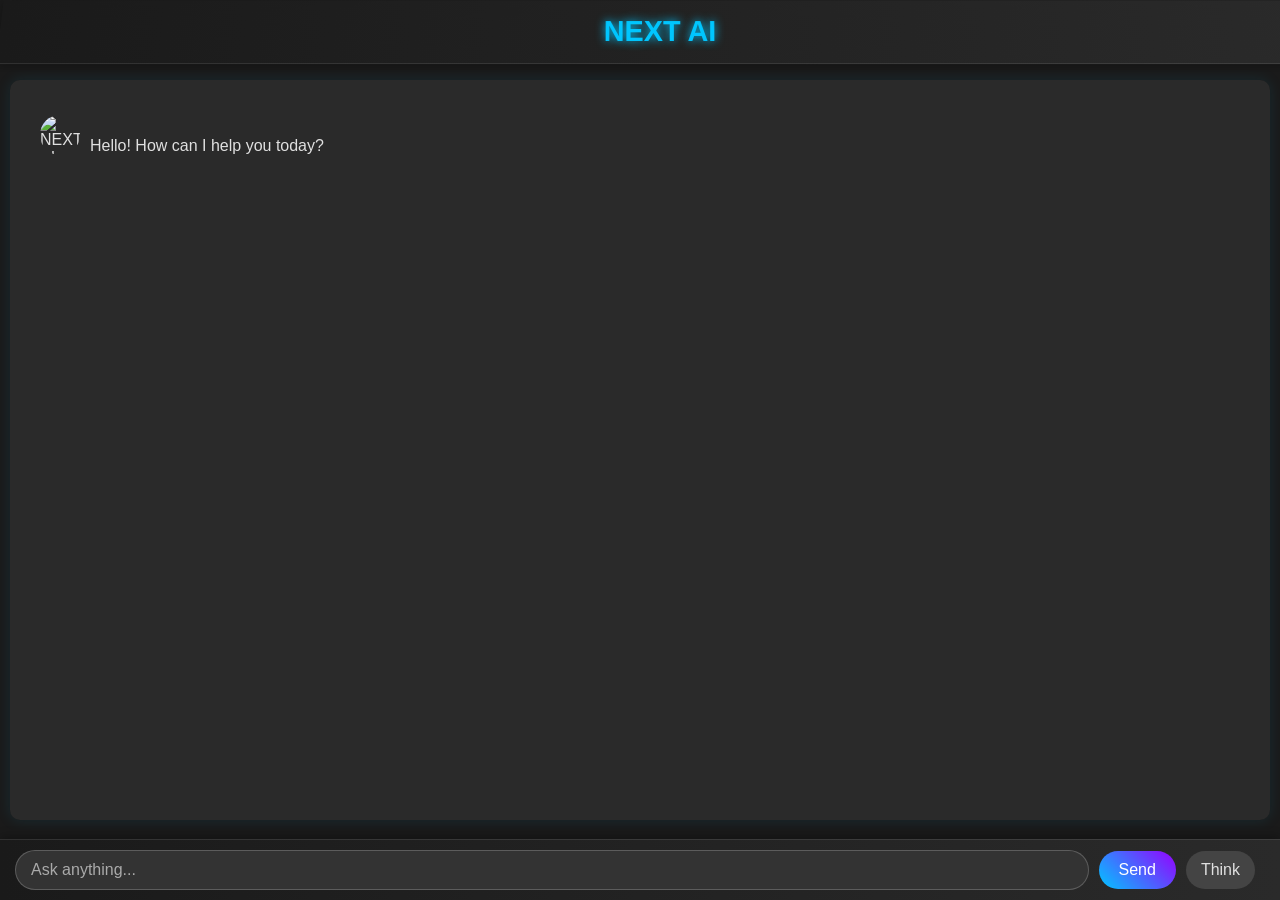
==== index.html @ 6271630f "Update index.html" ====
<!DOCTYPE html>
<html lang="en">
<head>
    <meta charset="UTF-8">
    <meta name="viewport" content="width=device-width, user-scalable=no, initial-scale=1.0, maximum-scale=1.0, minimum-scale=1.0">
    <title>NEXT AI</title>
    <link href="https://cdnjs.cloudflare.com/ajax/libs/font-awesome/5.15.4/css/all.min.css" rel="stylesheet">
    <style>
        body {
            margin: 0;
            font-family: Arial, sans-serif;
            background-color: #1a1a1a;
            color: #e0e0e0;
            display: flex;
            flex-direction: column;
            height: 100vh;
            overflow: hidden;
        }

        /* Top Bar */
        .top-bar {
            background: linear-gradient(90deg, #1a1a1a, #2a2a2a);
            padding: 15px 20px;
            display: flex;
            align-items: center;
            justify-content: center;
            font-size: 1.8em;
            font-weight: bold;
            color: #00c6ff;
            text-shadow: 0 0 10px #00c6ff;
            border-bottom: 1px solid rgba(255, 255, 255, 0.1);
            box-shadow: 0 2px 10px rgba(0, 0, 0, 0.3);
            position: fixed;
            top: 0;
            width: 100%;
            z-index: 1000;
            transition: transform 0.3s;
            transform: perspective(500px) rotateX(5deg);
        }

        .top-bar:hover {
            transform: perspective(500px) rotateX(0deg);
        }

        /* Chat Area */
        .chat-container {
            flex: 1;
            display: flex;
            flex-direction: column;
            justify-content: flex-start;
            margin-top: 70px;
            margin-bottom: 70px;
            overflow: hidden;
            padding: 10px;
        }

        .chat-content {
            flex: 1;
            overflow-y: auto;
            padding: 20px;
            scroll-behavior: smooth;
            background: rgba(44, 44, 44, 0.9);
            border-radius: 10px;
            box-shadow: 0 0 15px rgba(0, 198, 255, 0.1);
        }

        .chat-content::-webkit-scrollbar {
            width: 6px;
        }

        .chat-content::-webkit-scrollbar-thumb {
            background: linear-gradient(to bottom, #00c6ff, #9600ff);
            border-radius: 10px;
        }

        .message {
            margin: 15px 0;
            display: flex;
            align-items: flex-end;
            max-width: 80%;
            opacity: 0;
            animation: fadeIn 0.5s forwards;
        }

        @keyframes fadeIn {
            to { opacity: 1; }
        }

        .message.user {
            justify-content: flex-end;
            margin-left: auto;
        }

        .message.bot {
            justify-content: flex-start;
            margin-right: auto;
        }

        .bubble {
            padding: 12px 18px;
            border-radius: 20px;
            word-wrap: break-word;
            background: rgba(255, 255, 255, 0.1);
            color: #e0e0e0;
            box-shadow: 0 2px 8px rgba(0, 0, 0, 0.2);
        }

        .message.user .bubble {
            background: linear-gradient(90deg, #00c6ff, #007bff);
            color: #fff;
        }

        .avatar {
            width: 40px;
            height: 40px;
            border-radius: 50%;
            margin: 0 10px;
            object-fit: cover;
        }

        .message.user .avatar {
            margin-left: 10px;
        }

        .message.bot .avatar {
            margin-right: 10px;
        }

        /* Loading Animation */
        .loading {
            display: flex;
            align-items: center;
            justify-content: center;
            padding: 12px 18px;
            background: rgba(255, 255, 255, 0.1);
            border-radius: 20px;
            max-width: 40%;
            color: #e0e0e0;
            box-shadow: 0 2px 8px rgba(0, 0, 0, 0.2);
            opacity: 1;
            transition: opacity 0.5s;
        }

        .loading.fade-out {
            opacity: 0;
        }

        .dots {
            display: flex;
            align-items: center;
            gap: 5px;
        }

        .dot {
            width: 8px;
            height: 8px;
            background-color: #00c6ff;
            border-radius: 50%;
            animation: blink 1.4s infinite;
        }

        .dot:nth-child(2) {
            animation-delay: 0.2s;
        }

        .dot:nth-child(3) {
            animation-delay: 0.4s;
        }

        @keyframes blink {
            0%, 80%, 100% { opacity: 0; }
            40% { opacity: 1; }
        }

        /* Bottom Bar */
        .bottom-bar {
            display: flex;
            align-items: center;
            background: linear-gradient(90deg, #1a1a1a, #2a2a2a);
            padding: 10px 15px;
            border-top: 1px solid rgba(255, 255, 255, 0.1);
            box-shadow: 0 -2px 10px rgba(0, 0, 0, 0.3);
            position: fixed;
            bottom: 0;
            left: 0;
            right: 0;
            z-index: 1000;
            transition: background 0.3s;
        }

        .bottom-bar:hover {
            background: linear-gradient(90deg, #222, #333);
        }

        .bottom-bar input {
            flex: 1;
            padding: 10px 15px;
            border: 1px solid rgba(255, 255, 255, 0.2);
            border-radius: 20px;
            font-size: 1em;
            background-color: #333;
            color: #e0e0e0;
            margin-right: 10px;
            outline: none;
            transition: background-color 0.3s;
        }

        .bottom-bar input:focus {
            background-color: #444;
        }

        .bottom-bar input::placeholder {
            color: #aaa;
        }

        .bottom-bar button {
            padding: 10px 20px;
            border: none;
            border-radius: 20px;
            font-size: 1em;
            background: linear-gradient(45deg, #00c6ff, #9600ff);
            color: #fff;
            cursor: pointer;
            margin-right: 10px;
            transition: transform 0.3s;
        }

        .bottom-bar button:hover {
            transform: scale(1.05);
        }

        .bottom-bar button:active {
            transform: scale(0.95);
        }

        .bottom-bar .mode-btn {
            padding: 10px 15px;
            border: none;
            border-radius: 20px;
            font-size: 1em;
            background: #444;
            color: #e0e0e0;
            cursor: pointer;
            transition: background 0.3s;
        }

        .bottom-bar .mode-btn:hover {
            background: #555;
        }

        .bottom-bar .mode-btn:active {
            background: #666;
        }
    </style>
</head>
<body>
    <!-- Top Bar -->
    <div class="top-bar">
        NEXT AI
    </div>

    <!-- Chat Area -->
    <div class="chat-container">
        <div id="chat-content" class="chat-content">
            <!-- Messages will appear here -->
        </div>
    </div>

    <!-- Bottom Bar -->
    <form id="chat-form" class="bottom-bar">
        <input id="user-input" type="text" placeholder="Ask anything..." autocomplete="off">
        <button type="submit">Send</button>
        <button type="button" class="mode-btn" id="think-btn">Think</button>
    </form>

    <script>
        const chatContent = document.getElementById("chat-content");
        const chatForm = document.getElementById("chat-form");
        const userInput = document.getElementById("user-input");
        const thinkBtn = document.getElementById("think-btn");
        let isThinkMode = false;

        const chatGPTLogo = "https://i.ibb.co/Z6dDQpwx/ncizgz.jpg";
        const userLogo = "https://i.ibb.co/ssQNvBC/67373290.jpg";

        function createMessageElement(message, fromUser, isLoading = false) {
            const messageWrapper = document.createElement("div");
            messageWrapper.classList.add("message", fromUser ? "user" : "bot");

            const avatar = document.createElement("img");
            avatar.src = fromUser ? userLogo : chatGPTLogo;
            avatar.alt = fromUser ? "User" : "NEXT AI";
            avatar.classList.add("avatar");

            const bubble = document.createElement("div");
            if (isLoading) {
                bubble.classList.add("loading");
                bubble.innerHTML = `<div class="dots">
                                        <div class="dot"></div>
                                        <div class="dot"></div>
                                        <div class="dot"></div>
                                    </div>`;
            } else {
                bubble.textContent = message;
            }

            messageWrapper.appendChild(fromUser ? bubble : avatar);
            messageWrapper.appendChild(fromUser ? avatar : bubble);
            return messageWrapper;
        }

        async function fetchResponse(userMessage) {
            try {
                const response = await fetch("https://backend.buildpicoapps.com/aero/run/llm-api?pk=v1-Z0FBQUFBQm5IZkJDMlNyYUVUTjIyZVN3UWFNX3BFTU85SWpCM2NUMUk3T2dxejhLSzBhNWNMMXNzZlp3c09BSTR6YW1Sc1BmdGNTVk1GY0liT1RoWDZZX1lNZlZ0Z1dqd3c9PQ==", {
                    method: "POST",
                    headers: { "Content-Type": "application/json" },
                    body: JSON.stringify({ prompt: userMessage })
                });
                if (!response.ok) throw new Error('Failed to fetch response');
                const data = await response.json();
                if (data.status === "success") return data.text;
                throw new Error('Error in response data');
            } catch (error) {
                console.error("Error:", error);
                return "There was an error. Please try again later.";
            }
        }

        let isSubmitting = false;
        chatForm.addEventListener("submit", async (event) => {
            event.preventDefault();
            if (isSubmitting) return;
            isSubmitting = true;

            const userMessage = userInput.value.trim();
            if (!userMessage) {
                isSubmitting = false;
                return;
            }

            chatContent.appendChild(createMessageElement(userMessage, true));
            userInput.value = "";
            autoScroll();

            const loadingMessage = createMessageElement("", false, true);
            chatContent.appendChild(loadingMessage);
            autoScroll();

            let botResponse;
            if (isThinkMode) {
                // Simulate Think mode with a delay
                await new Promise(resolve => setTimeout(resolve, 3000)); // 3-second delay
                botResponse = await fetchResponse(userMessage + " (processed with extra thought)");
            } else {
                botResponse = await fetchResponse(userMessage);
            }

            chatContent.removeChild(loadingMessage);
            const messageElement = createMessageElement(botResponse, false);
            messageElement.querySelector('.loading')?.classList.add('fade-out');
            chatContent.appendChild(messageElement);
            autoScroll();

            isSubmitting = false;
        });

        function autoScroll() {
            requestAnimationFrame(() => {
                chatContent.scrollTop = chatContent.scrollHeight;
            });
        }

        window.addEventListener('load', () => {
            setTimeout(() => {
                const welcomeMessage = createMessageElement("Hello! How can I help you today?", false);
                chatContent.appendChild(welcomeMessage);
                autoScroll();
            }, 100);
        });

        thinkBtn.addEventListener('click', () => {
            isThinkMode = !isThinkMode;
            thinkBtn.style.background = isThinkMode ? '#00c6ff' : '#444';
            thinkBtn.textContent = isThinkMode ? 'Thinking...' : 'Think';
            alert(isThinkMode ? 'Think mode enabled!' : 'Think mode disabled!');
        });
    </script>
</body>
</html>
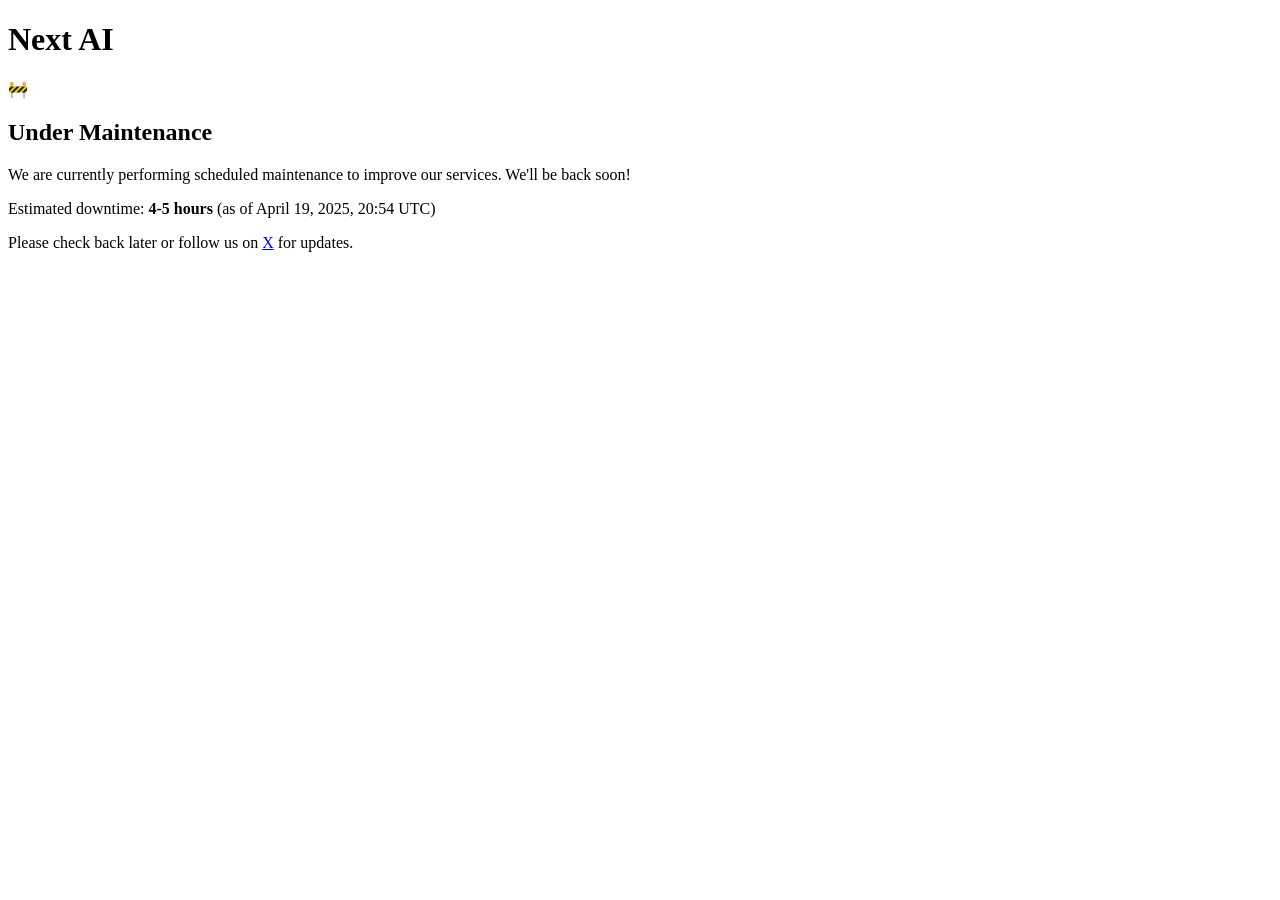
==== commit c7719e52: "Rename nai.html to index.html" ====
--- a/index.html
+++ b/index.html
@@ -2,388 +2,21 @@
 <html lang="en">
 <head>
     <meta charset="UTF-8">
-    <meta name="viewport" content="width=device-width, user-scalable=no, initial-scale=1.0, maximum-scale=1.0, minimum-scale=1.0">
-    <title>NEXT AI</title>
-    <link href="https://cdnjs.cloudflare.com/ajax/libs/font-awesome/5.15.4/css/all.min.css" rel="stylesheet">
-    <style>
-        body {
-            margin: 0;
-            font-family: Arial, sans-serif;
-            background-color: #1a1a1a;
-            color: #e0e0e0;
-            display: flex;
-            flex-direction: column;
-            height: 100vh;
-            overflow: hidden;
-        }
-
-        /* Top Bar */
-        .top-bar {
-            background: linear-gradient(90deg, #1a1a1a, #2a2a2a);
-            padding: 15px 20px;
-            display: flex;
-            align-items: center;
-            justify-content: center;
-            font-size: 1.8em;
-            font-weight: bold;
-            color: #00c6ff;
-            text-shadow: 0 0 10px #00c6ff;
-            border-bottom: 1px solid rgba(255, 255, 255, 0.1);
-            box-shadow: 0 2px 10px rgba(0, 0, 0, 0.3);
-            position: fixed;
-            top: 0;
-            width: 100%;
-            z-index: 1000;
-            transition: transform 0.3s;
-            transform: perspective(500px) rotateX(5deg);
-        }
-
-        .top-bar:hover {
-            transform: perspective(500px) rotateX(0deg);
-        }
-
-        /* Chat Area */
-        .chat-container {
-            flex: 1;
-            display: flex;
-            flex-direction: column;
-            justify-content: flex-start;
-            margin-top: 70px;
-            margin-bottom: 70px;
-            overflow: hidden;
-            padding: 10px;
-        }
-
-        .chat-content {
-            flex: 1;
-            overflow-y: auto;
-            padding: 20px;
-            scroll-behavior: smooth;
-            background: rgba(44, 44, 44, 0.9);
-            border-radius: 10px;
-            box-shadow: 0 0 15px rgba(0, 198, 255, 0.1);
-        }
-
-        .chat-content::-webkit-scrollbar {
-            width: 6px;
-        }
-
-        .chat-content::-webkit-scrollbar-thumb {
-            background: linear-gradient(to bottom, #00c6ff, #9600ff);
-            border-radius: 10px;
-        }
-
-        .message {
-            margin: 15px 0;
-            display: flex;
-            align-items: flex-end;
-            max-width: 80%;
-            opacity: 0;
-            animation: fadeIn 0.5s forwards;
-        }
-
-        @keyframes fadeIn {
-            to { opacity: 1; }
-        }
-
-        .message.user {
-            justify-content: flex-end;
-            margin-left: auto;
-        }
-
-        .message.bot {
-            justify-content: flex-start;
-            margin-right: auto;
-        }
-
-        .bubble {
-            padding: 12px 18px;
-            border-radius: 20px;
-            word-wrap: break-word;
-            background: rgba(255, 255, 255, 0.1);
-            color: #e0e0e0;
-            box-shadow: 0 2px 8px rgba(0, 0, 0, 0.2);
-        }
-
-        .message.user .bubble {
-            background: linear-gradient(90deg, #00c6ff, #007bff);
-            color: #fff;
-        }
-
-        .avatar {
-            width: 40px;
-            height: 40px;
-            border-radius: 50%;
-            margin: 0 10px;
-            object-fit: cover;
-        }
-
-        .message.user .avatar {
-            margin-left: 10px;
-        }
-
-        .message.bot .avatar {
-            margin-right: 10px;
-        }
-
-        /* Loading Animation */
-        .loading {
-            display: flex;
-            align-items: center;
-            justify-content: center;
-            padding: 12px 18px;
-            background: rgba(255, 255, 255, 0.1);
-            border-radius: 20px;
-            max-width: 40%;
-            color: #e0e0e0;
-            box-shadow: 0 2px 8px rgba(0, 0, 0, 0.2);
-            opacity: 1;
-            transition: opacity 0.5s;
-        }
-
-        .loading.fade-out {
-            opacity: 0;
-        }
-
-        .dots {
-            display: flex;
-            align-items: center;
-            gap: 5px;
-        }
-
-        .dot {
-            width: 8px;
-            height: 8px;
-            background-color: #00c6ff;
-            border-radius: 50%;
-            animation: blink 1.4s infinite;
-        }
-
-        .dot:nth-child(2) {
-            animation-delay: 0.2s;
-        }
-
-        .dot:nth-child(3) {
-            animation-delay: 0.4s;
-        }
-
-        @keyframes blink {
-            0%, 80%, 100% { opacity: 0; }
-            40% { opacity: 1; }
-        }
-
-        /* Bottom Bar */
-        .bottom-bar {
-            display: flex;
-            align-items: center;
-            background: linear-gradient(90deg, #1a1a1a, #2a2a2a);
-            padding: 10px 15px;
-            border-top: 1px solid rgba(255, 255, 255, 0.1);
-            box-shadow: 0 -2px 10px rgba(0, 0, 0, 0.3);
-            position: fixed;
-            bottom: 0;
-            left: 0;
-            right: 0;
-            z-index: 1000;
-            transition: background 0.3s;
-        }
-
-        .bottom-bar:hover {
-            background: linear-gradient(90deg, #222, #333);
-        }
-
-        .bottom-bar input {
-            flex: 1;
-            padding: 10px 15px;
-            border: 1px solid rgba(255, 255, 255, 0.2);
-            border-radius: 20px;
-            font-size: 1em;
-            background-color: #333;
-            color: #e0e0e0;
-            margin-right: 10px;
-            outline: none;
-            transition: background-color 0.3s;
-        }
-
-        .bottom-bar input:focus {
-            background-color: #444;
-        }
-
-        .bottom-bar input::placeholder {
-            color: #aaa;
-        }
-
-        .bottom-bar button {
-            padding: 10px 20px;
-            border: none;
-            border-radius: 20px;
-            font-size: 1em;
-            background: linear-gradient(45deg, #00c6ff, #9600ff);
-            color: #fff;
-            cursor: pointer;
-            margin-right: 10px;
-            transition: transform 0.3s;
-        }
-
-        .bottom-bar button:hover {
-            transform: scale(1.05);
-        }
-
-        .bottom-bar button:active {
-            transform: scale(0.95);
-        }
-
-        .bottom-bar .mode-btn {
-            padding: 10px 15px;
-            border: none;
-            border-radius: 20px;
-            font-size: 1em;
-            background: #444;
-            color: #e0e0e0;
-            cursor: pointer;
-            transition: background 0.3s;
-        }
-
-        .bottom-bar .mode-btn:hover {
-            background: #555;
-        }
-
-        .bottom-bar .mode-btn:active {
-            background: #666;
-        }
-    </style>
+    <meta name="viewport" content="width=device-width, initial-scale=1.0">
+    <title>Next AI - Under Maintenance</title>
+    <link rel="stylesheet" href="maintenance.css">
 </head>
 <body>
-    <!-- Top Bar -->
-    <div class="top-bar">
-        NEXT AI
-    </div>
-
-    <!-- Chat Area -->
-    <div class="chat-container">
-        <div id="chat-content" class="chat-content">
-            <!-- Messages will appear here -->
+    <div class="maintenance-container">
+        <div class="maintenance-content">
+            <h1>Next AI</h1>
+            <div class="maintenance-icon">🚧</div>
+            <h2>Under Maintenance</h2>
+            <p>We are currently performing scheduled maintenance to improve our services. We'll be back soon!</p>
+            <p>Estimated downtime: <strong>4-5 hours</strong> (as of April 19, 2025, 20:54 UTC)</p>
+            <p>Please check back later or follow us on <a href="https://nextainai.github.io/nextai/" target="_blank">X</a> for updates.</p>
+            <div class="spinner"></div>
         </div>
     </div>
-
-    <!-- Bottom Bar -->
-    <form id="chat-form" class="bottom-bar">
-        <input id="user-input" type="text" placeholder="Ask anything..." autocomplete="off">
-        <button type="submit">Send</button>
-        <button type="button" class="mode-btn" id="think-btn">Think</button>
-    </form>
-
-    <script>
-        const chatContent = document.getElementById("chat-content");
-        const chatForm = document.getElementById("chat-form");
-        const userInput = document.getElementById("user-input");
-        const thinkBtn = document.getElementById("think-btn");
-        let isThinkMode = false;
-
-        const chatGPTLogo = "https://i.ibb.co/Z6dDQpwx/ncizgz.jpg";
-        const userLogo = "https://i.ibb.co/ssQNvBC/67373290.jpg";
-
-        function createMessageElement(message, fromUser, isLoading = false) {
-            const messageWrapper = document.createElement("div");
-            messageWrapper.classList.add("message", fromUser ? "user" : "bot");
-
-            const avatar = document.createElement("img");
-            avatar.src = fromUser ? userLogo : chatGPTLogo;
-            avatar.alt = fromUser ? "User" : "NEXT AI";
-            avatar.classList.add("avatar");
-
-            const bubble = document.createElement("div");
-            if (isLoading) {
-                bubble.classList.add("loading");
-                bubble.innerHTML = `<div class="dots">
-                                        <div class="dot"></div>
-                                        <div class="dot"></div>
-                                        <div class="dot"></div>
-                                    </div>`;
-            } else {
-                bubble.textContent = message;
-            }
-
-            messageWrapper.appendChild(fromUser ? bubble : avatar);
-            messageWrapper.appendChild(fromUser ? avatar : bubble);
-            return messageWrapper;
-        }
-
-        async function fetchResponse(userMessage) {
-            try {
-                const response = await fetch("https://backend.buildpicoapps.com/aero/run/llm-api?pk=v1-Z0FBQUFBQm5IZkJDMlNyYUVUTjIyZVN3UWFNX3BFTU85SWpCM2NUMUk3T2dxejhLSzBhNWNMMXNzZlp3c09BSTR6YW1Sc1BmdGNTVk1GY0liT1RoWDZZX1lNZlZ0Z1dqd3c9PQ==", {
-                    method: "POST",
-                    headers: { "Content-Type": "application/json" },
-                    body: JSON.stringify({ prompt: userMessage })
-                });
-                if (!response.ok) throw new Error('Failed to fetch response');
-                const data = await response.json();
-                if (data.status === "success") return data.text;
-                throw new Error('Error in response data');
-            } catch (error) {
-                console.error("Error:", error);
-                return "There was an error. Please try again later.";
-            }
-        }
-
-        let isSubmitting = false;
-        chatForm.addEventListener("submit", async (event) => {
-            event.preventDefault();
-            if (isSubmitting) return;
-            isSubmitting = true;
-
-            const userMessage = userInput.value.trim();
-            if (!userMessage) {
-                isSubmitting = false;
-                return;
-            }
-
-            chatContent.appendChild(createMessageElement(userMessage, true));
-            userInput.value = "";
-            autoScroll();
-
-            const loadingMessage = createMessageElement("", false, true);
-            chatContent.appendChild(loadingMessage);
-            autoScroll();
-
-            let botResponse;
-            if (isThinkMode) {
-                // Simulate Think mode with a delay
-                await new Promise(resolve => setTimeout(resolve, 3000)); // 3-second delay
-                botResponse = await fetchResponse(userMessage + " (processed with extra thought)");
-            } else {
-                botResponse = await fetchResponse(userMessage);
-            }
-
-            chatContent.removeChild(loadingMessage);
-            const messageElement = createMessageElement(botResponse, false);
-            messageElement.querySelector('.loading')?.classList.add('fade-out');
-            chatContent.appendChild(messageElement);
-            autoScroll();
-
-            isSubmitting = false;
-        });
-
-        function autoScroll() {
-            requestAnimationFrame(() => {
-                chatContent.scrollTop = chatContent.scrollHeight;
-            });
-        }
-
-        window.addEventListener('load', () => {
-            setTimeout(() => {
-                const welcomeMessage = createMessageElement("Hello! How can I help you today?", false);
-                chatContent.appendChild(welcomeMessage);
-                autoScroll();
-            }, 100);
-        });
-
-        thinkBtn.addEventListener('click', () => {
-            isThinkMode = !isThinkMode;
-            thinkBtn.style.background = isThinkMode ? '#00c6ff' : '#444';
-            thinkBtn.textContent = isThinkMode ? 'Thinking...' : 'Think';
-            alert(isThinkMode ? 'Think mode enabled!' : 'Think mode disabled!');
-        });
-    </script>
 </body>
 </html>
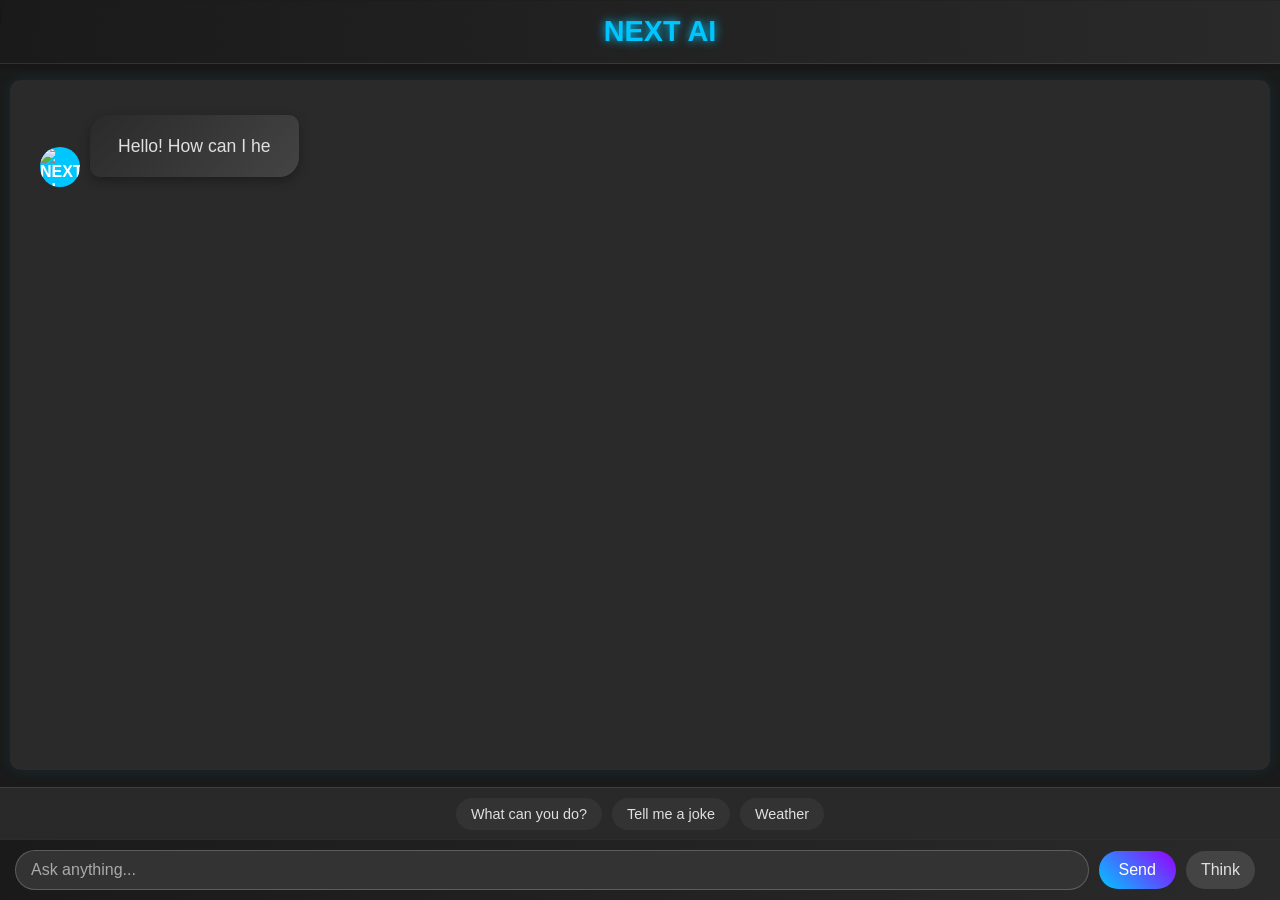
==== commit aae7b5e1: "Update index.html" ====
--- a/index.html
+++ b/index.html
@@ -2,21 +2,537 @@
 <html lang="en">
 <head>
     <meta charset="UTF-8">
-    <meta name="viewport" content="width=device-width, initial-scale=1.0">
-    <title>Next AI - Under Maintenance</title>
-    <link rel="stylesheet" href="maintenance.css">
+    <meta name="viewport" content="width=device-width, user-scalable=no, initial-scale=1.0, maximum-scale=1.0, minimum-scale=1.0">
+    <title>NEXT AI</title>
+    <link href="https://cdnjs.cloudflare.com/ajax/libs/font-awesome/5.15.4/css/all.min.css" rel="stylesheet">
+    <style>
+        body {
+            margin: 0;
+            font-family: Arial, sans-serif;
+            background-color: #1a1a1a;
+            color: #e0e0e0;
+            display: flex;
+            flex-direction: column;
+            height: 100vh;
+            overflow: hidden;
+        }
+
+        /* Top Bar */
+        .top-bar {
+            background: linear-gradient(90deg, #1a1a1a, #2a2a2a);
+            padding: 15px 20px;
+            display: flex;
+            align-items: center;
+            justify-content: center;
+            font-size: 1.8em;
+            font-weight: bold;
+            color: #00c6ff;
+            text-shadow: 0 0 10px #00c6ff;
+            border-bottom: 1px solid rgba(255, 255, 255, 0.1);
+            box-shadow: 0 2px 10px rgba(0, 0, 0, 0.3);
+            position: fixed;
+            top: 0;
+            width: 100%;
+            z-index: 1000;
+            transition: transform 0.3s;
+            transform: perspective(500px) rotateX(5deg);
+        }
+
+        .top-bar:hover {
+            transform: perspective(500px) rotateX(0deg);
+        }
+
+        /* Chat Area */
+        .chat-container {
+            flex: 1;
+            display: flex;
+            flex-direction: column;
+            justify-content: flex-start;
+            margin-top: 70px;
+            margin-bottom: 120px;
+            overflow: hidden;
+            padding: 10px;
+        }
+
+        .chat-content {
+            flex: 1;
+            overflow-y: auto;
+            padding: 20px;
+            scroll-behavior: smooth;
+            background: rgba(44, 44, 44, 0.9);
+            border-radius: 10px;
+            box-shadow: 0 0 15px rgba(0, 198, 255, 0.1);
+            min-height: 0;
+        }
+
+        .chat-content::-webkit-scrollbar {
+            width: 6px;
+        }
+
+        .chat-content::-webkit-scrollbar-thumb {
+            background: linear-gradient(to bottom, #00c6ff, #9600ff);
+            border-radius: 10px;
+        }
+
+        .message {
+            margin: 15px 0;
+            display: flex;
+            align-items: flex-end;
+            max-width: 80%;
+            opacity: 0;
+            animation: fadeIn 0.5s forwards;
+        }
+
+        @keyframes fadeIn {
+            to { opacity: 1; }
+        }
+
+        .message.user {
+            justify-content: flex-end;
+            margin-left: auto;
+        }
+
+        .message.bot {
+            justify-content: flex-start;
+            margin-right: auto;
+        }
+
+        .bubble {
+            padding: 15px 25px;
+            border-radius: 15px;
+            word-wrap: break-word;
+            background: rgba(255, 255, 255, 0.1);
+            color: #e0e0e0;
+            box-shadow: 0 4px 12px rgba(0, 0, 0, 0.3);
+            font-size: 1.1em;
+            line-height: 1.5;
+            animation: bubblePop 0.3s ease-out;
+            position: relative;
+            margin-bottom: 10px;
+        }
+
+        .message.bot .bubble {
+            background: linear-gradient(135deg, #2a2a2a, #444);
+            border-radius: 20px 10px 20px 10px;
+            padding: 18px 28px;
+        }
+
+        @keyframes bubblePop {
+            0% { transform: scale(0.9); }
+            50% { transform: scale(1.05); }
+            100% { transform: scale(1); }
+        }
+
+        .message.user .bubble {
+            background: linear-gradient(90deg, #00c6ff, #007bff);
+            color: #fff;
+            border-radius: 10px 20px 10px 20px;
+            padding: 15px 20px;
+        }
+
+        .avatar {
+            width: 40px;
+            height: 40px;
+            border-radius: 50%;
+            margin: 0 10px;
+            object-fit: cover;
+        }
+
+        .avatar.user-fallback {
+            background-color: #00c6ff;
+            display: flex;
+            align-items: center;
+            justify-content: center;
+            color: #fff;
+            font-weight: bold;
+        }
+
+        .message.user .avatar {
+            margin-left: 10px;
+        }
+
+        .message.bot .avatar {
+            margin-right: 10px;
+        }
+
+        /* Loading Animation */
+        .loading {
+            display: flex;
+            align-items: center;
+            justify-content: center;
+            padding: 12px 18px;
+            background: rgba(255, 255, 255, 0.1);
+            border-radius: 20px;
+            max-width: 40%;
+            color: #e0e0e0;
+            box-shadow: 0 2px 8px rgba(0, 0, 0, 0.2);
+            opacity: 1;
+            transition: opacity 0.5s;
+        }
+
+        .loading.fade-out {
+            opacity: 0;
+        }
+
+        .dots {
+            display: flex;
+            align-items: center;
+            gap: 5px;
+        }
+
+        .dot {
+            width: 8px;
+            height: 8px;
+            background-color: #00c6ff;
+            border-radius: 50%;
+            animation: blink 1.4s infinite;
+        }
+
+        .dot:nth-child(2) {
+            animation-delay: 0.2s;
+        }
+
+        .dot:nth-child(3) {
+            animation-delay: 0.4s;
+        }
+
+        @keyframes blink {
+            0%, 80%, 100% { opacity: 0; }
+            40% { opacity: 1; }
+        }
+
+        /* Bottom Bar */
+        .bottom-bar {
+            display: flex;
+            align-items: center;
+            background: linear-gradient(90deg, #1a1a1a, #2a2a2a);
+            padding: 10px 15px;
+            border-top: 1px solid rgba(255, 255, 255, 0.1);
+            box-shadow: 0 -2px 10px rgba(0, 0, 0, 0.3);
+            position: fixed;
+            bottom: 0;
+            left: 0;
+            right: 0;
+            z-index: 1000;
+            transition: background 0.3s;
+        }
+
+        .bottom-bar:hover {
+            background: linear-gradient(90deg, #222, #333);
+        }
+
+        .bottom-bar input {
+            flex: 1;
+            padding: 10px 15px;
+            border: 1px solid rgba(255, 255, 255, 0.2);
+            border-radius: 20px;
+            font-size: 1em;
+            background-color: #333;
+            color: #e0e0e0;
+            margin-right: 10px;
+            outline: none;
+            transition: background-color 0.3s;
+        }
+
+        .bottom-bar input:focus {
+            background-color: #444;
+        }
+
+        .bottom-bar input::placeholder {
+            color: #aaa;
+        }
+
+        .bottom-bar button {
+            padding: 10px 20px;
+            border: none;
+            border-radius: 20px;
+            font-size: 1em;
+            background: linear-gradient(45deg, #00c6ff, #9600ff);
+            color: #fff;
+            cursor: pointer;
+            margin-right: 10px;
+            transition: transform 0.3s;
+        }
+
+        .bottom-bar button:hover {
+            transform: scale(1.05);
+        }
+
+        .bottom-bar button:active {
+            transform: scale(0.95);
+        }
+
+        .bottom-bar .mode-btn {
+            padding: 10px 15px;
+            border: none;
+            border-radius: 20px;
+            font-size: 1em;
+            background: #444;
+            color: #e0e0e0;
+            cursor: pointer;
+            transition: background 0.3s;
+        }
+
+        .bottom-bar .mode-btn:hover {
+            background: #555;
+        }
+
+        .bottom-bar .mode-btn:active {
+            background: #666;
+        }
+
+        /* Quick Questions Bar */
+        .quick-questions {
+            position: fixed;
+            bottom: 60px;
+            left: 0;
+            right: 0;
+            padding: 10px;
+            background: rgba(44, 44, 44, 0.9);
+            border-top: 1px solid rgba(255, 255, 255, 0.1);
+            display: flex;
+            justify-content: center;
+            gap: 10px;
+            z-index: 1000;
+            max-height: 50px;
+            overflow-x: auto;
+        }
+
+        .quick-question-btn {
+            padding: 8px 15px;
+            border: none;
+            border-radius: 20px;
+            font-size: 0.9em;
+            background: #333;
+            color: #e0e0e0;
+            cursor: pointer;
+            transition: background 0.3s;
+            white-space: nowrap;
+        }
+
+        .quick-question-btn:hover {
+            background: #444;
+        }
+    </style>
 </head>
 <body>
-    <div class="maintenance-container">
-        <div class="maintenance-content">
-            <h1>Next AI</h1>
-            <div class="maintenance-icon">🚧</div>
-            <h2>Under Maintenance</h2>
-            <p>We are currently performing scheduled maintenance to improve our services. We'll be back soon!</p>
-            <p>Estimated downtime: <strong>4-5 hours</strong> (as of April 19, 2025, 20:54 UTC)</p>
-            <p>Please check back later or follow us on <a href="https://nextainai.github.io/nextai/" target="_blank">X</a> for updates.</p>
-            <div class="spinner"></div>
+    <!-- Top Bar -->
+    <div class="top-bar">
+        NEXT AI
+    </div>
+
+    <!-- Chat Area -->
+    <div class="chat-container">
+        <div id="chat-content" class="chat-content">
+            <!-- Messages will appear here -->
         </div>
     </div>
+
+    <!-- Bottom Bar -->
+    <form id="chat-form" class="bottom-bar">
+        <input id="user-input" type="text" placeholder="Ask anything..." autocomplete="off">
+        <button type="submit">Send</button>
+        <button type="button" class="mode-btn" id="think-btn">Think</button>
+    </form>
+
+    <!-- Quick Questions Bar -->
+    <div class="quick-questions">
+        <button class="quick-question-btn" data-question="What can you do?">What can you do?</button>
+        <button class="quick-question-btn" data-question="Tell me a joke">Tell me a joke</button>
+        <button class="quick-question-btn" data-question="What is the weather like?">Weather</button>
+    </div>
+
+    <script>
+        const chatContent = document.getElementById("chat-content");
+        const chatForm = document.getElementById("chat-form");
+        const userInput = document.getElementById("user-input");
+        const thinkBtn = document.getElementById("think-btn");
+        let isThinkMode = false;
+
+        const chatGPTLogo = "https://i.ibb.co/Z6dDQpwx/ncizgz.jpg";
+        const userLogo = "https://i.ibb.co/ssQNvBC/67373290.jpg";
+
+        function createMessageElement(message, fromUser, isLoading = false) {
+            const messageWrapper = document.createElement("div");
+            messageWrapper.classList.add("message", fromUser ? "user" : "bot");
+
+            const avatar = document.createElement("img");
+            avatar.src = fromUser ? userLogo : chatGPTLogo;
+            avatar.alt = fromUser ? "User" : "NEXT AI";
+            avatar.classList.add("avatar");
+            // Fallback if image fails to load
+            avatar.onerror = () => {
+                avatar.classList.add("user-fallback");
+                avatar.innerHTML = "U"; // Initial of "User"
+                avatar.style.backgroundImage = "none";
+            };
+
+            const bubble = document.createElement("div");
+            bubble.classList.add("bubble");
+            if (isLoading) {
+                bubble.innerHTML = `<div class="dots">
+                                        <div class="dot"></div>
+                                        <div class="dot"></div>
+                                        <div class="dot"></div>
+                                    </div>`;
+            } else {
+                bubble.dataset.fullText = message;
+                bubble.textContent = ""; // Start empty for animation
+            }
+
+            messageWrapper.appendChild(fromUser ? bubble : avatar);
+            messageWrapper.appendChild(fromUser ? avatar : bubble);
+            return messageWrapper;
+        }
+
+        async function fetchResponse(userMessage) {
+            const identityKeywords = ["developed", "trained", "made", "created", "built", "who"];
+            if (identityKeywords.some(keyword => userMessage.toLowerCase().includes(keyword))) {
+                return "I am NEXT AI, created by a passionate developer at extainai.github.io. My training is a collaborative effort with cutting-edge AI technologies, but I won’t bore you with the details—let’s focus on helping you instead!";
+            }
+
+            try {
+                const response = await fetch("https://backend.buildpicoapps.com/aero/run/llm-api?pk=v1-Z0FBQUFBQm5IZkJDMlNyYUVUTjIyZVN3UWFNX3BFTU85SWpCM2NUMUk3T2dxejhLSzBhNWNMMXNzZlp3c09BSTR6YW1Sc1BmdGNTVk1GY0liT1RoWDZZX1lNZlZ0Z1dqd3c9PQ==", {
+                    method: "POST",
+                    headers: { "Content-Type": "application/json" },
+                    body: JSON.stringify({ prompt: userMessage })
+                });
+                if (!response.ok) throw new Error('Failed to fetch response');
+                const data = await response.json();
+                if (data.status === "success") return data.text;
+                throw new Error('Error in response data');
+            } catch (error) {
+                console.error("Error:", error);
+                return "There was an error. Please try again later.";
+            }
+        }
+
+        function typeWriter(element, text, isThinkMode) {
+            let index = 0;
+            element.textContent = ""; // Clear initial content
+            const length = text.length;
+            let speed;
+            if (isThinkMode) {
+                speed = 50; // Medium speed for Think mode
+            } else {
+                if (length <= 20) speed = 20; // 1-2 sec for short (up to 20 chars)
+                else if (length <= 50) speed = 50; // 2-3 sec for medium (20-50 chars)
+                else speed = 80; // 3-4 sec for long (over 50 chars)
+            }
+            const interval = setInterval(() => {
+                if (index < text.length) {
+                    element.textContent += text.charAt(index);
+                    index++;
+                } else {
+                    clearInterval(interval);
+                    element.classList.add("blink-cursor");
+                }
+            }, speed);
+        }
+
+        function thinkAnimation(element) {
+            let dots = "";
+            const interval = setInterval(() => {
+                dots = dots.length < 3 ? dots + "." : "";
+                element.textContent = "Thinking" + dots;
+                if (dots.length === 3) dots = "";
+            }, 500);
+            return interval;
+        }
+
+        let isSubmitting = false;
+        chatForm.addEventListener("submit", async (event) => {
+            event.preventDefault();
+            if (isSubmitting) return;
+            isSubmitting = true;
+
+            const userMessage = userInput.value.trim();
+            if (!userMessage) {
+                isSubmitting = false;
+                return;
+            }
+
+            // Ensure user's message is displayed immediately with proper styling
+            const userMessageElement = createMessageElement(userMessage, true);
+            console.log("User message created:", userMessage); // Debug log
+            chatContent.appendChild(userMessageElement);
+            userInput.value = "";
+            autoScroll();
+
+            const loadingMessage = createMessageElement("", false, true);
+            chatContent.appendChild(loadingMessage);
+            autoScroll();
+
+            let botResponse;
+            if (isThinkMode) {
+                const thinkBubble = createMessageElement("", false);
+                chatContent.appendChild(thinkBubble);
+                autoScroll();
+                const bubble = thinkBubble.querySelector(".bubble");
+                const thinkInterval = thinkAnimation(bubble);
+                await new Promise(resolve => setTimeout(resolve, 4000)); // 4-second thinking phase
+                clearInterval(thinkInterval);
+                botResponse = await fetchResponse(userMessage + " (processed with extra thought)");
+                chatContent.removeChild(thinkBubble);
+                const messageElement = createMessageElement(botResponse, false);
+                chatContent.appendChild(messageElement);
+                typeWriter(messageElement.querySelector(".bubble"), botResponse, true);
+            } else {
+                botResponse = await fetchResponse(userMessage);
+                const messageElement = createMessageElement(botResponse, false);
+                chatContent.appendChild(messageElement);
+                typeWriter(messageElement.querySelector(".bubble"), botResponse, false);
+            }
+
+            chatContent.removeChild(loadingMessage);
+            autoScroll();
+
+            isSubmitting = false;
+        });
+
+        function autoScroll() {
+            requestAnimationFrame(() => {
+                chatContent.scrollTop = chatContent.scrollHeight + 20;
+            });
+        }
+
+        window.addEventListener('load', () => {
+            setTimeout(() => {
+                const welcomeMessage = createMessageElement("Hello! How can I help you today?", false);
+                chatContent.appendChild(welcomeMessage);
+                const bubble = welcomeMessage.querySelector(".bubble");
+                typeWriter(bubble, bubble.dataset.fullText, false);
+                autoScroll();
+            }, 100);
+        });
+
+        thinkBtn.addEventListener('click', () => {
+            isThinkMode = !isThinkMode;
+            thinkBtn.style.background = isThinkMode ? '#00c6ff' : '#444';
+            thinkBtn.textContent = isThinkMode ? 'Thinking...' : 'Think';
+            alert(isThinkMode ? 'Think mode enabled!' : 'Think mode disabled!');
+        });
+
+        document.querySelectorAll('.quick-question-btn').forEach(button => {
+            button.addEventListener('click', () => {
+                const question = button.getAttribute('data-question');
+                userInput.value = question;
+                chatForm.dispatchEvent(new Event('submit'));
+            });
+        });
+
+        // Blinking cursor style
+        const style = document.createElement('style');
+        style.textContent = `
+            .blink-cursor::after {
+                content: '|';
+                animation: blink 0.7s step-end infinite;
+            }
+            @keyframes blink {
+                50% { opacity: 0; }
+            }
+        `;
+        document.head.appendChild(style);
+    </script>
 </body>
 </html>
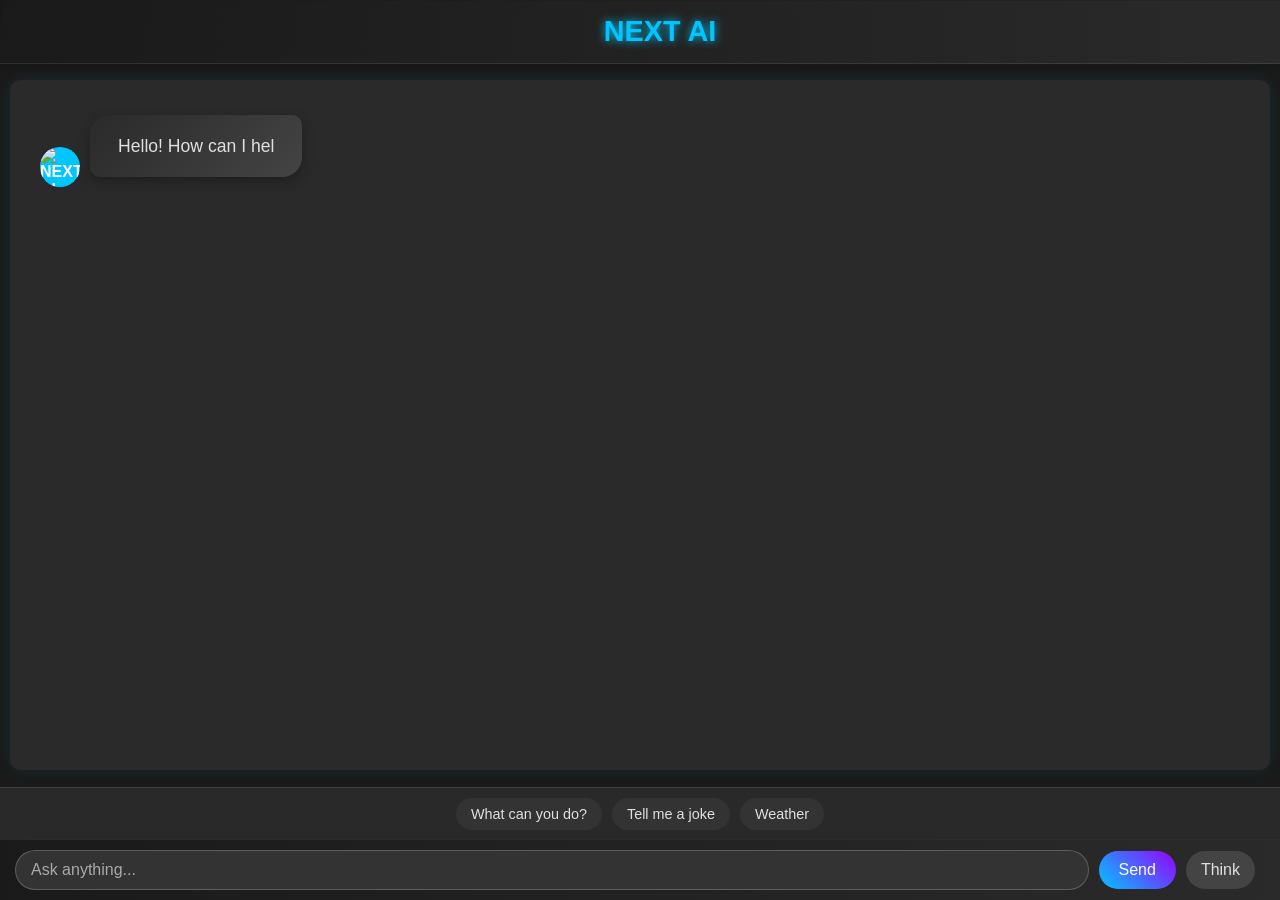
==== commit 3f77e1d8: "Update index.html" ====
--- a/index.html
+++ b/index.html
@@ -128,6 +128,7 @@
             color: #fff;
             border-radius: 10px 20px 10px 20px;
             padding: 15px 20px;
+            display: block !important; /* Force display to ensure visibility */
         }
 
         .avatar {
@@ -365,6 +366,8 @@
                 avatar.classList.add("user-fallback");
                 avatar.innerHTML = "U"; // Initial of "User"
                 avatar.style.backgroundImage = "none";
+                avatar.style.width = "40px";
+                avatar.style.height = "40px";
             };
 
             const bubble = document.createElement("div");
@@ -454,7 +457,7 @@
 
             // Ensure user's message is displayed immediately with proper styling
             const userMessageElement = createMessageElement(userMessage, true);
-            console.log("User message created:", userMessage); // Debug log
+            console.log("User message created and appended:", userMessage, userMessageElement); // Enhanced debug log
             chatContent.appendChild(userMessageElement);
             userInput.value = "";
             autoScroll();
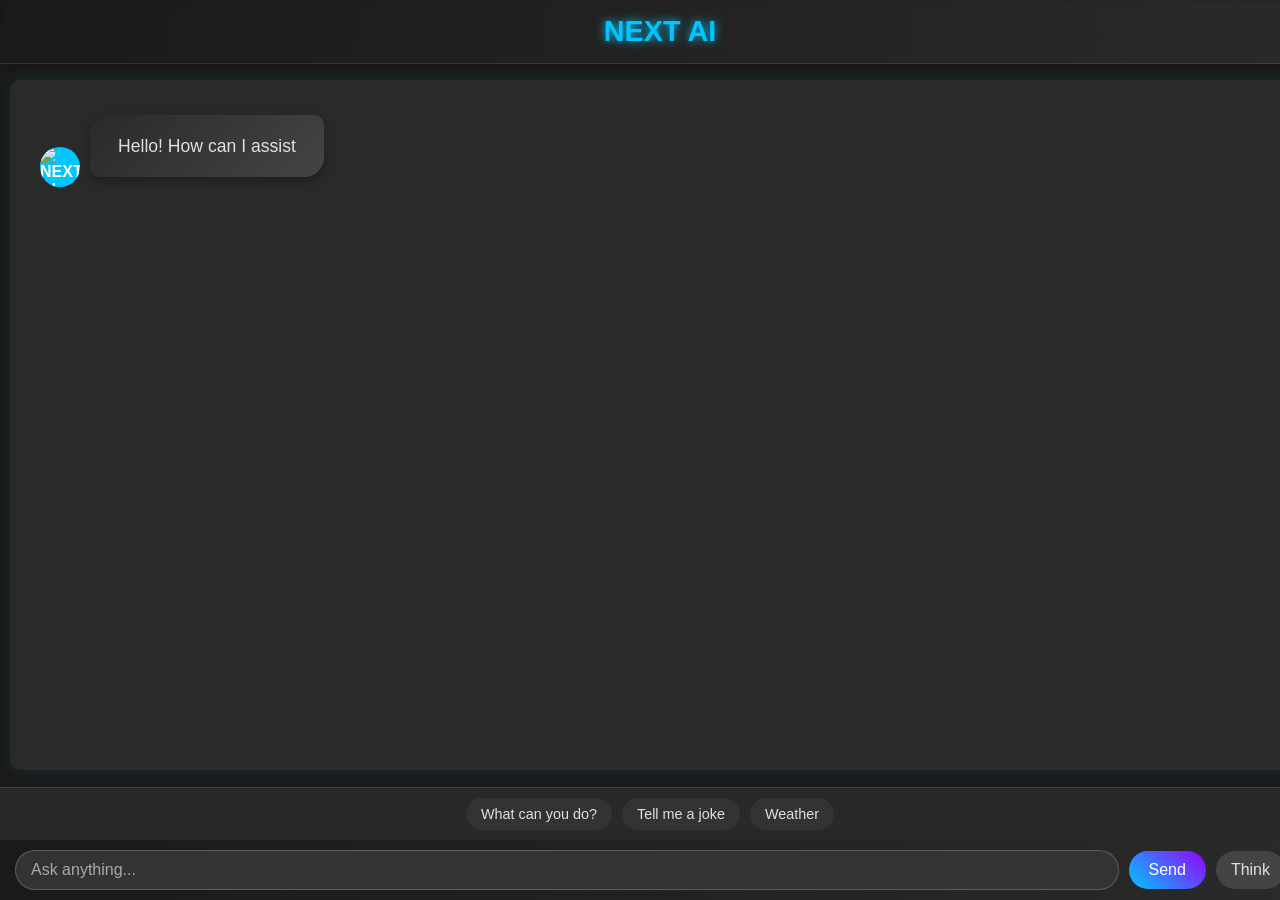
==== commit cb66988f: "Update index.html" ====
--- a/index.html
+++ b/index.html
@@ -52,6 +52,7 @@
             margin-bottom: 120px;
             overflow: hidden;
             padding: 10px;
+            width: 100%; /* Ensure full width */
         }
 
         .chat-content {
@@ -63,6 +64,8 @@
             border-radius: 10px;
             box-shadow: 0 0 15px rgba(0, 198, 255, 0.1);
             min-height: 0;
+            width: 100%; /* Full width for chat content */
+            max-width: none; /* Remove any max-width constraints */
         }
 
         .chat-content::-webkit-scrollbar {
@@ -128,7 +131,6 @@
             color: #fff;
             border-radius: 10px 20px 10px 20px;
             padding: 15px 20px;
-            display: block !important; /* Force display to ensure visibility */
         }
 
         .avatar {
@@ -216,6 +218,7 @@
             right: 0;
             z-index: 1000;
             transition: background 0.3s;
+            width: 100%; /* Full width */
         }
 
         .bottom-bar:hover {
@@ -297,6 +300,7 @@
             z-index: 1000;
             max-height: 50px;
             overflow-x: auto;
+            width: 100%; /* Full width */
         }
 
         .quick-question-btn {
@@ -351,7 +355,7 @@
         let isThinkMode = false;
 
         const chatGPTLogo = "https://i.ibb.co/Z6dDQpwx/ncizgz.jpg";
-        const userLogo = "https://i.ibb.co/ssQNvBC/67373290.jpg";
+        const userLogo = "https://i.ibb.co/ssQNvBC/67373290.jpg"; // Verify this URL works
 
         function createMessageElement(message, fromUser, isLoading = false) {
             const messageWrapper = document.createElement("div");
@@ -457,7 +461,6 @@
 
             // Ensure user's message is displayed immediately with proper styling
             const userMessageElement = createMessageElement(userMessage, true);
-            console.log("User message created and appended:", userMessage, userMessageElement); // Enhanced debug log
             chatContent.appendChild(userMessageElement);
             userInput.value = "";
             autoScroll();
@@ -501,7 +504,7 @@
 
         window.addEventListener('load', () => {
             setTimeout(() => {
-                const welcomeMessage = createMessageElement("Hello! How can I help you today?", false);
+                const welcomeMessage = createMessageElement("Hello! How can I assist you today?", false);
                 chatContent.appendChild(welcomeMessage);
                 const bubble = welcomeMessage.querySelector(".bubble");
                 typeWriter(bubble, bubble.dataset.fullText, false);
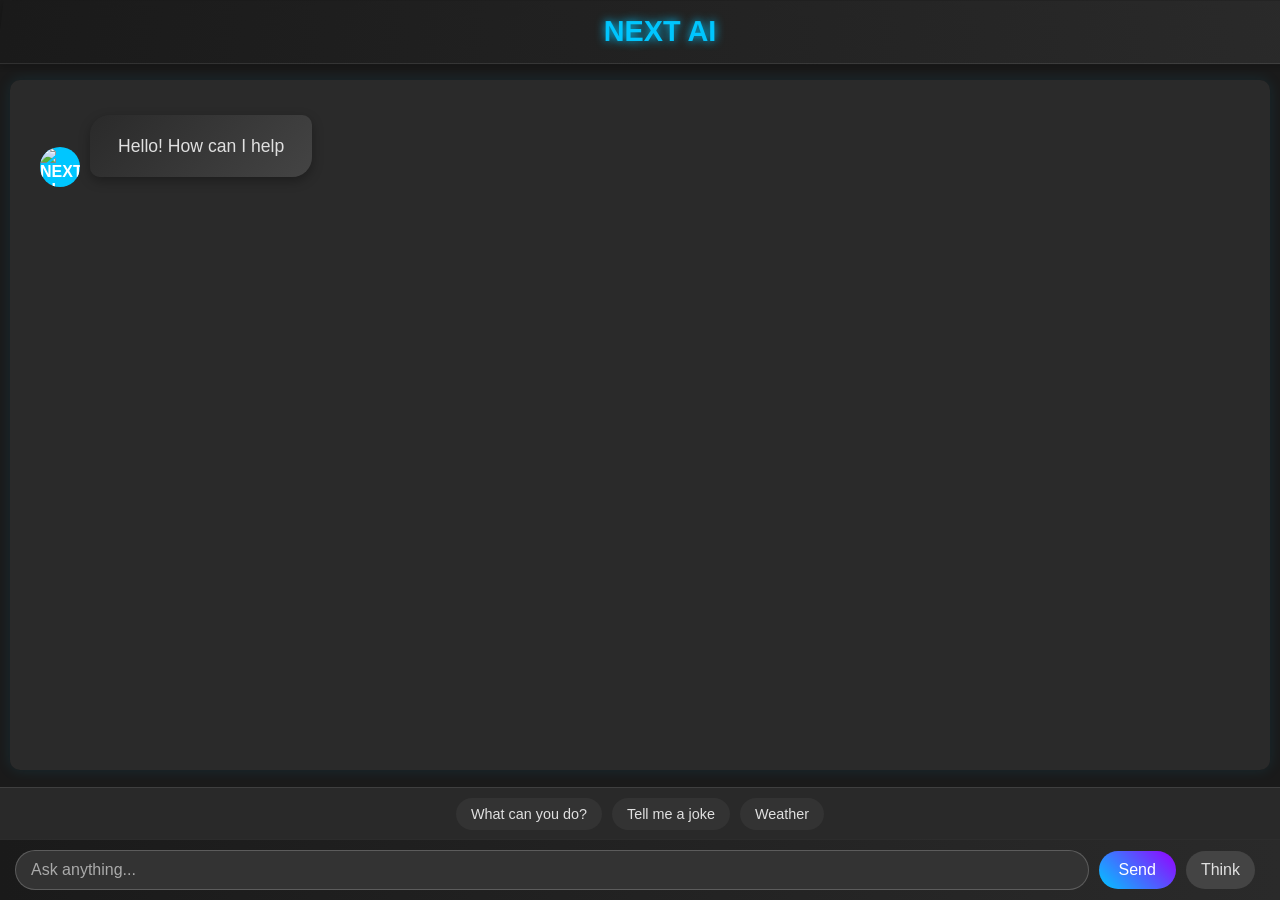
==== commit 76807b6f: "Update index.html" ====
--- a/index.html
+++ b/index.html
@@ -52,7 +52,6 @@
             margin-bottom: 120px;
             overflow: hidden;
             padding: 10px;
-            width: 100%; /* Ensure full width */
         }
 
         .chat-content {
@@ -64,8 +63,6 @@
             border-radius: 10px;
             box-shadow: 0 0 15px rgba(0, 198, 255, 0.1);
             min-height: 0;
-            width: 100%; /* Full width for chat content */
-            max-width: none; /* Remove any max-width constraints */
         }
 
         .chat-content::-webkit-scrollbar {
@@ -218,7 +215,6 @@
             right: 0;
             z-index: 1000;
             transition: background 0.3s;
-            width: 100%; /* Full width */
         }
 
         .bottom-bar:hover {
@@ -300,7 +296,6 @@
             z-index: 1000;
             max-height: 50px;
             overflow-x: auto;
-            width: 100%; /* Full width */
         }
 
         .quick-question-btn {
@@ -355,7 +350,7 @@
         let isThinkMode = false;
 
         const chatGPTLogo = "https://i.ibb.co/Z6dDQpwx/ncizgz.jpg";
-        const userLogo = "https://i.ibb.co/ssQNvBC/67373290.jpg"; // Verify this URL works
+        const userLogo = "https://i.ibb.co/ssQNvBC/67373290.jpg";
 
         function createMessageElement(message, fromUser, isLoading = false) {
             const messageWrapper = document.createElement("div");
@@ -365,7 +360,7 @@
             avatar.src = fromUser ? userLogo : chatGPTLogo;
             avatar.alt = fromUser ? "User" : "NEXT AI";
             avatar.classList.add("avatar");
-            // Fallback if image fails to load
+            // Fallback if image fails to load, and ensure bubble content
             avatar.onerror = () => {
                 avatar.classList.add("user-fallback");
                 avatar.innerHTML = "U"; // Initial of "User"
@@ -384,7 +379,7 @@
                                     </div>`;
             } else {
                 bubble.dataset.fullText = message;
-                bubble.textContent = ""; // Start empty for animation
+                bubble.textContent = message; // Force immediate text content
             }
 
             messageWrapper.appendChild(fromUser ? bubble : avatar);
@@ -461,6 +456,7 @@
 
             // Ensure user's message is displayed immediately with proper styling
             const userMessageElement = createMessageElement(userMessage, true);
+            console.log("User message created and appended:", userMessage, userMessageElement); // Enhanced debug log
             chatContent.appendChild(userMessageElement);
             userInput.value = "";
             autoScroll();
@@ -504,7 +500,7 @@
 
         window.addEventListener('load', () => {
             setTimeout(() => {
-                const welcomeMessage = createMessageElement("Hello! How can I assist you today?", false);
+                const welcomeMessage = createMessageElement("Hello! How can I help you today?", false);
                 chatContent.appendChild(welcomeMessage);
                 const bubble = welcomeMessage.querySelector(".bubble");
                 typeWriter(bubble, bubble.dataset.fullText, false);
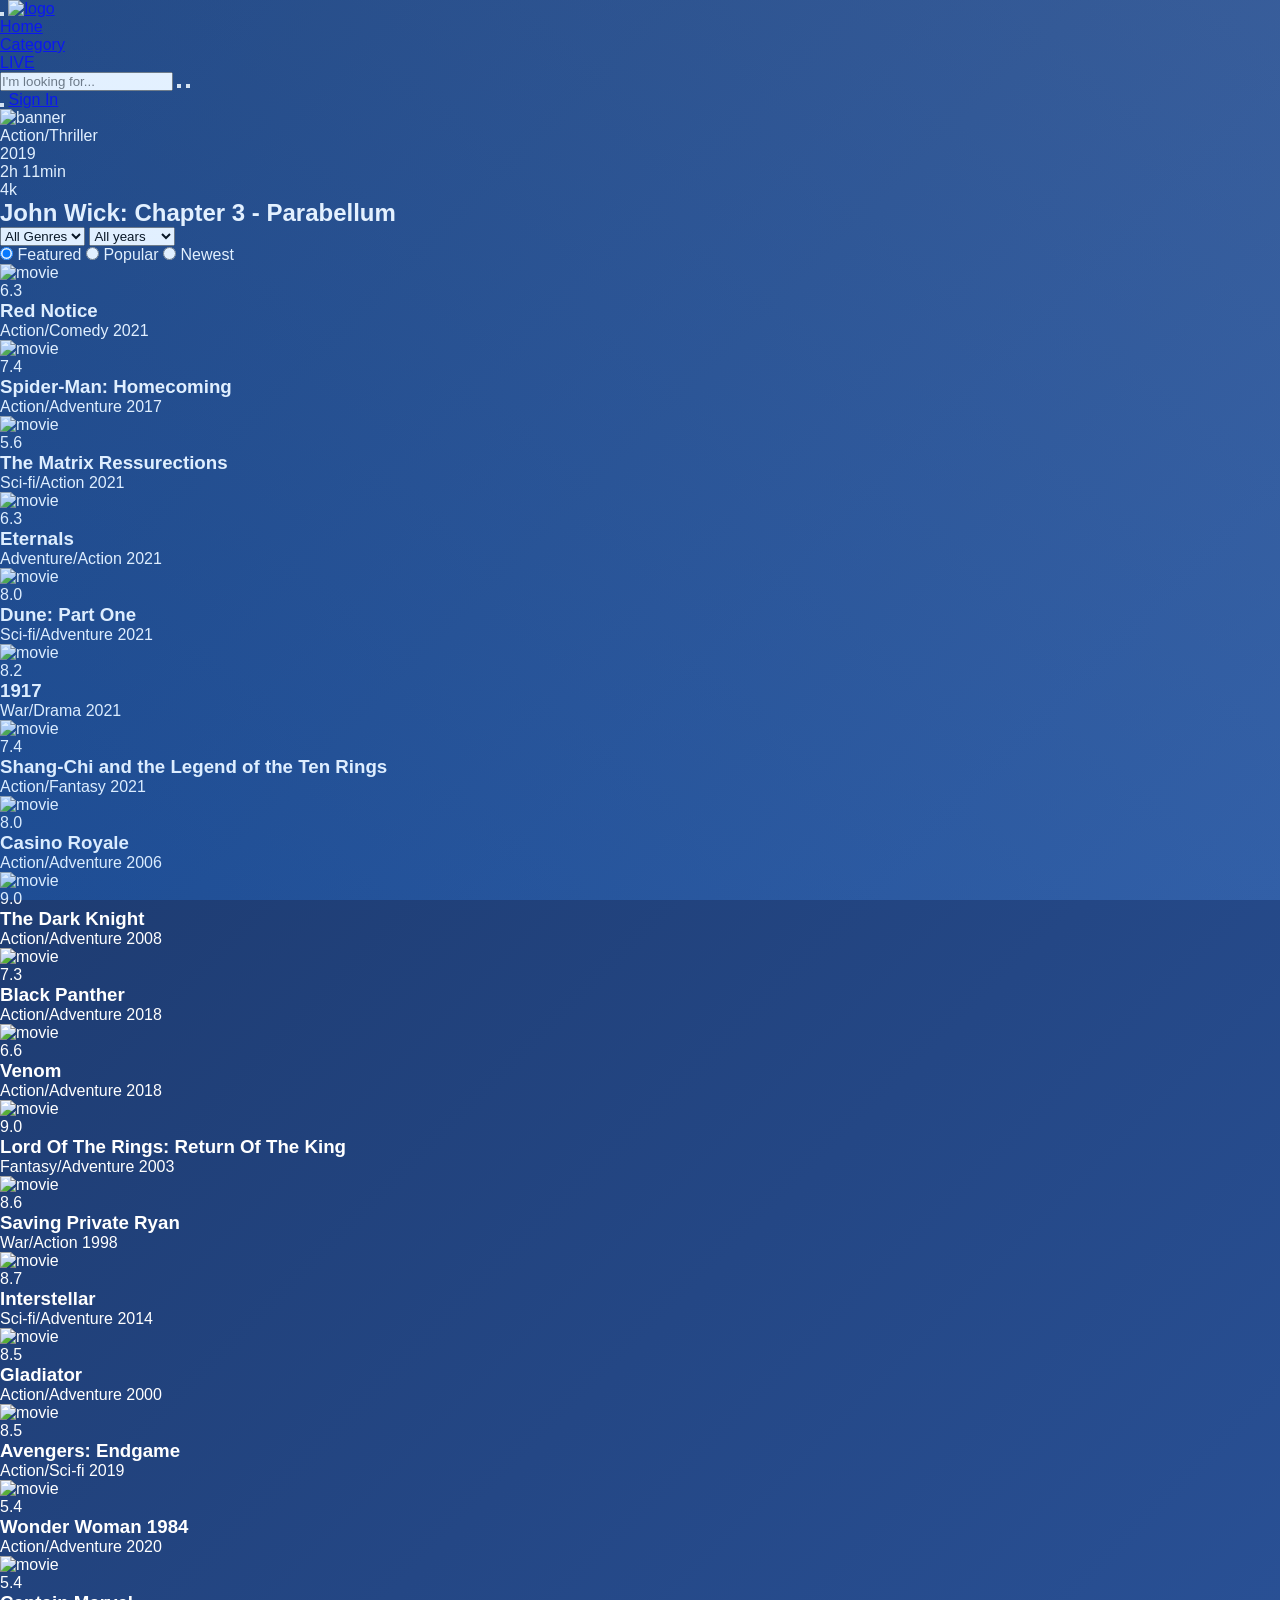
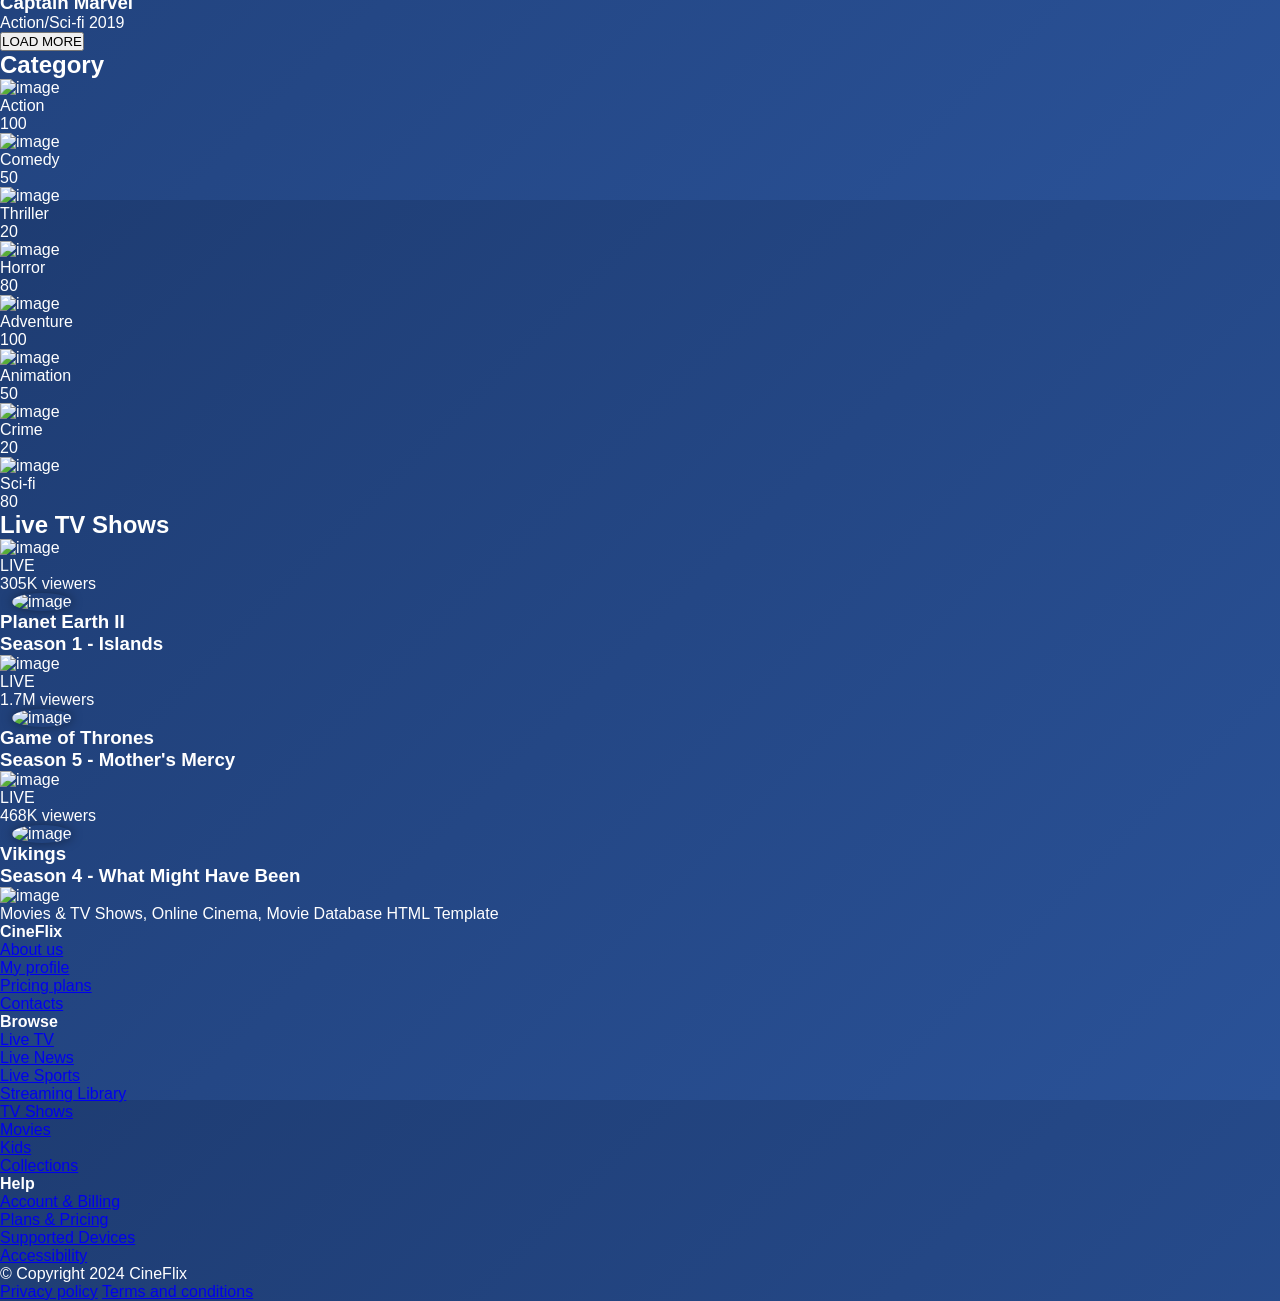
==== commit 855e0c52: "Update index.html" ====
--- a/index.html
+++ b/index.html
@@ -2,539 +2,869 @@
 <html lang="en">
 <head>
     <meta charset="UTF-8">
-    <meta name="viewport" content="width=device-width, user-scalable=no, initial-scale=1.0, maximum-scale=1.0, minimum-scale=1.0">
-    <title>NEXT AI</title>
-    <link href="https://cdnjs.cloudflare.com/ajax/libs/font-awesome/5.15.4/css/all.min.css" rel="stylesheet">
-    <style>
-        body {
-            margin: 0;
-            font-family: Arial, sans-serif;
-            background-color: #1a1a1a;
-            color: #e0e0e0;
-            display: flex;
-            flex-direction: column;
-            height: 100vh;
-            overflow: hidden;
-        }
-
-        /* Top Bar */
-        .top-bar {
-            background: linear-gradient(90deg, #1a1a1a, #2a2a2a);
-            padding: 15px 20px;
-            display: flex;
-            align-items: center;
-            justify-content: center;
-            font-size: 1.8em;
-            font-weight: bold;
-            color: #00c6ff;
-            text-shadow: 0 0 10px #00c6ff;
-            border-bottom: 1px solid rgba(255, 255, 255, 0.1);
-            box-shadow: 0 2px 10px rgba(0, 0, 0, 0.3);
-            position: fixed;
-            top: 0;
-            width: 100%;
-            z-index: 1000;
-            transition: transform 0.3s;
-            transform: perspective(500px) rotateX(5deg);
-        }
-
-        .top-bar:hover {
-            transform: perspective(500px) rotateX(0deg);
-        }
-
-        /* Chat Area */
-        .chat-container {
-            flex: 1;
-            display: flex;
-            flex-direction: column;
-            justify-content: flex-start;
-            margin-top: 70px;
-            margin-bottom: 120px;
-            overflow: hidden;
-            padding: 10px;
-        }
-
-        .chat-content {
-            flex: 1;
-            overflow-y: auto;
-            padding: 20px;
-            scroll-behavior: smooth;
-            background: rgba(44, 44, 44, 0.9);
-            border-radius: 10px;
-            box-shadow: 0 0 15px rgba(0, 198, 255, 0.1);
-            min-height: 0;
-        }
-
-        .chat-content::-webkit-scrollbar {
-            width: 6px;
-        }
-
-        .chat-content::-webkit-scrollbar-thumb {
-            background: linear-gradient(to bottom, #00c6ff, #9600ff);
-            border-radius: 10px;
-        }
-
-        .message {
-            margin: 15px 0;
-            display: flex;
-            align-items: flex-end;
-            max-width: 80%;
-            opacity: 0;
-            animation: fadeIn 0.5s forwards;
-        }
-
-        @keyframes fadeIn {
-            to { opacity: 1; }
-        }
-
-        .message.user {
-            justify-content: flex-end;
-            margin-left: auto;
-        }
-
-        .message.bot {
-            justify-content: flex-start;
-            margin-right: auto;
-        }
-
-        .bubble {
-            padding: 15px 25px;
-            border-radius: 15px;
-            word-wrap: break-word;
-            background: rgba(255, 255, 255, 0.1);
-            color: #e0e0e0;
-            box-shadow: 0 4px 12px rgba(0, 0, 0, 0.3);
-            font-size: 1.1em;
-            line-height: 1.5;
-            animation: bubblePop 0.3s ease-out;
-            position: relative;
-            margin-bottom: 10px;
-        }
-
-        .message.bot .bubble {
-            background: linear-gradient(135deg, #2a2a2a, #444);
-            border-radius: 20px 10px 20px 10px;
-            padding: 18px 28px;
-        }
-
-        @keyframes bubblePop {
-            0% { transform: scale(0.9); }
-            50% { transform: scale(1.05); }
-            100% { transform: scale(1); }
-        }
-
-        .message.user .bubble {
-            background: linear-gradient(90deg, #00c6ff, #007bff);
-            color: #fff;
-            border-radius: 10px 20px 10px 20px;
-            padding: 15px 20px;
-        }
-
-        .avatar {
-            width: 40px;
-            height: 40px;
-            border-radius: 50%;
-            margin: 0 10px;
-            object-fit: cover;
-        }
-
-        .avatar.user-fallback {
-            background-color: #00c6ff;
-            display: flex;
-            align-items: center;
-            justify-content: center;
-            color: #fff;
-            font-weight: bold;
-        }
-
-        .message.user .avatar {
-            margin-left: 10px;
-        }
-
-        .message.bot .avatar {
-            margin-right: 10px;
-        }
-
-        /* Loading Animation */
-        .loading {
-            display: flex;
-            align-items: center;
-            justify-content: center;
-            padding: 12px 18px;
-            background: rgba(255, 255, 255, 0.1);
-            border-radius: 20px;
-            max-width: 40%;
-            color: #e0e0e0;
-            box-shadow: 0 2px 8px rgba(0, 0, 0, 0.2);
-            opacity: 1;
-            transition: opacity 0.5s;
-        }
-
-        .loading.fade-out {
-            opacity: 0;
-        }
-
-        .dots {
-            display: flex;
-            align-items: center;
-            gap: 5px;
-        }
-
-        .dot {
-            width: 8px;
-            height: 8px;
-            background-color: #00c6ff;
-            border-radius: 50%;
-            animation: blink 1.4s infinite;
-        }
-
-        .dot:nth-child(2) {
-            animation-delay: 0.2s;
-        }
-
-        .dot:nth-child(3) {
-            animation-delay: 0.4s;
-        }
-
-        @keyframes blink {
-            0%, 80%, 100% { opacity: 0; }
-            40% { opacity: 1; }
-        }
-
-        /* Bottom Bar */
-        .bottom-bar {
-            display: flex;
-            align-items: center;
-            background: linear-gradient(90deg, #1a1a1a, #2a2a2a);
-            padding: 10px 15px;
-            border-top: 1px solid rgba(255, 255, 255, 0.1);
-            box-shadow: 0 -2px 10px rgba(0, 0, 0, 0.3);
-            position: fixed;
-            bottom: 0;
-            left: 0;
-            right: 0;
-            z-index: 1000;
-            transition: background 0.3s;
-        }
-
-        .bottom-bar:hover {
-            background: linear-gradient(90deg, #222, #333);
-        }
-
-        .bottom-bar input {
-            flex: 1;
-            padding: 10px 15px;
-            border: 1px solid rgba(255, 255, 255, 0.2);
-            border-radius: 20px;
-            font-size: 1em;
-            background-color: #333;
-            color: #e0e0e0;
-            margin-right: 10px;
-            outline: none;
-            transition: background-color 0.3s;
-        }
-
-        .bottom-bar input:focus {
-            background-color: #444;
-        }
-
-        .bottom-bar input::placeholder {
-            color: #aaa;
-        }
-
-        .bottom-bar button {
-            padding: 10px 20px;
-            border: none;
-            border-radius: 20px;
-            font-size: 1em;
-            background: linear-gradient(45deg, #00c6ff, #9600ff);
-            color: #fff;
-            cursor: pointer;
-            margin-right: 10px;
-            transition: transform 0.3s;
-        }
-
-        .bottom-bar button:hover {
-            transform: scale(1.05);
-        }
-
-        .bottom-bar button:active {
-            transform: scale(0.95);
-        }
-
-        .bottom-bar .mode-btn {
-            padding: 10px 15px;
-            border: none;
-            border-radius: 20px;
-            font-size: 1em;
-            background: #444;
-            color: #e0e0e0;
-            cursor: pointer;
-            transition: background 0.3s;
-        }
-
-        .bottom-bar .mode-btn:hover {
-            background: #555;
-        }
-
-        .bottom-bar .mode-btn:active {
-            background: #666;
-        }
-
-        /* Quick Questions Bar */
-        .quick-questions {
-            position: fixed;
-            bottom: 60px;
-            left: 0;
-            right: 0;
-            padding: 10px;
-            background: rgba(44, 44, 44, 0.9);
-            border-top: 1px solid rgba(255, 255, 255, 0.1);
-            display: flex;
-            justify-content: center;
-            gap: 10px;
-            z-index: 1000;
-            max-height: 50px;
-            overflow-x: auto;
-        }
-
-        .quick-question-btn {
-            padding: 8px 15px;
-            border: none;
-            border-radius: 20px;
-            font-size: 0.9em;
-            background: #333;
-            color: #e0e0e0;
-            cursor: pointer;
-            transition: background 0.3s;
-            white-space: nowrap;
-        }
-
-        .quick-question-btn:hover {
-            background: #444;
-        }
-    </style>
+    <meta name="viewport" content="width=device-width, initial-scale=1.0">
+    <title>Responsive Movie Website</title>
+    <link rel="stylesheet" href="styles.css">
 </head>
 <body>
-    <!-- Top Bar -->
-    <div class="top-bar">
-        NEXT AI
+    <div class="container">
+        <header class="">
+            <div class="navbar">
+                <button class="navbar-menu-btn">
+                    <span class="one"></span>
+                    <span class="two"></span>
+                    <span class="three"></span>
+                </button>
+
+                <a href="#" class="navbar-brand">
+                    <img src="https://i.postimg.cc/KvjKVZXj/logo.png" alt="logo">
+                </a>
+
+                <nav class="">
+                    <ul class="navbar-nav">
+                        <li><a href="#" class="navbar-link">Home</a></li>
+                        <li><a href="#category" class="navbar-link">Category</a></li>
+                        <li><a href="#live" class="navbar-link indicator">LIVE</a></li>
+                    </ul>
+                </nav>
+
+                <div class="navbar-actions">
+                    <form action="#" class="navbar-form">
+                        <input type="text" name="search" placeholder="I'm looking for..." class="navbar-form-search">
+
+                        <button class="navbar-form-btn">
+                            <ion-icon name="search"></ion-icon>
+                        </button>
+
+                        <button class="navbar-form-close">
+                            <ion-icon name="close-circle-outline"></ion-icon>
+                        </button>
+                    </form>
+
+                    <button class="navbar-search-btn">
+                        <ion-icon name="search"></ion-icon>
+                    </button>
+
+                    <a href="#" class="navbar-signin">
+                        <span>Sign In</span>
+                        <ion-icon name="log-in"></ion-icon>
+                    </a>
+                </div>
+            </div>
+        </header>
+
+        <main>
+            <section class="banner">
+                <div class="banner-card">
+                    <img src="https://i.postimg.cc/Y9SMdz0P/John-Wick-3.jpg" alt="banner" class="banner-img">
+
+                    <div class="card-content">
+                        <div class="card-info">
+                            <div class="genre">
+                                <ion-icon name="film"></ion-icon>
+                                <span>Action/Thriller</span>
+                            </div>
+
+                            <div class="year">
+                                <ion-icon name="calendar"></ion-icon>
+                                <span>2019</span>
+                            </div>
+
+                            <div class="duration">
+                                <ion-icon name="time"></ion-icon>
+                                <span>2h 11min</span>
+                            </div>
+
+                            <div class="quality">4k</div>
+                        </div>
+                        <h2 class="card-title">John Wick: Chapter 3 - Parabellum</h2>
+                    </div>
+                </div>
+
+            </section>
+
+            <section class="movies">
+                <div class="filter-bar">
+                    <div class="filter-dropdowns">
+                        <select name="genre" class="genre">
+                            <option value="all genres">All Genres</option>
+                            <option value="action">Action</option>
+                            <option value="adventure">Adventure</option>
+                            <option value="animal">Animal</option>
+                            <option value="animation">Animation</option>
+                            <option value="biography">Biography</option>
+                            <option value="drama">Drama</option>
+                            <option value="fantasy">Fantasy</option>
+                            <option value="horror">Horror</option>
+                            <option value="scifi">Sci-fi</option>
+                            <option value="war">War</option>
+                        </select>
+
+                        <select name="year" class="year">
+                            <option value="all years">All years</option>
+                            <option value="2024">2024</option>
+                            <option value="2020-2023">2020-2023</option>
+                            <option value="2010-2019">2010-2019</option>
+                            <option value="2000-2009">2000-2009</option>
+                            <option value="1980-1999">1980-1999</option>
+                        </select>
+                    </div>
+
+                    <div class="filter-radios">
+                        <input type="radio" name="grade" id="featured" checked>
+                        <label for="featured">Featured</label>
+
+                        <input type="radio" name="grade" id="popular">
+                        <label for="popular">Popular</label>
+
+                        <input type="radio" name="grade" id="newest">
+                        <label for="newest">Newest</label>
+
+                        <div class="checked-radio-bg"></div>
+                    </div>
+                </div>
+
+                <div class="movies-grid">
+                    <div class="movie-card">
+                        <div class="card-head">
+                            <img src="https://i.postimg.cc/C5mrM9gh/red-notice.jpg" alt="movie" class="card-img">
+
+                            <div class="card-overlay">
+
+                                <div class="bookmark">
+                                    <ion-icon name="bookmark"></ion-icon>
+                                </div>
+
+                                <div class="rating">
+                                    <ion-icon name="star-outline"></ion-icon>
+                                    <span>6.3</span>
+                                </div>
+
+                                <div class="play">
+                                    <ion-icon name="play-circle-outline"></ion-icon>
+                                </div>
+                            </div>
+                        </div>
+
+                        <div class="card-body">
+                            <h3 class="card-title">Red Notice</h3>
+
+                            <div class="card-info">
+                                <span class="genre">Action/Comedy</span>
+                                <span class="year">2021</span>
+                            </div>
+                        </div>
+                    </div>
+
+                    <div class="movie-card">
+                        <div class="card-head">
+                            <img src="https://i.postimg.cc/brB48dkY/spider-men.jpg" alt="movie" class="card-img">
+
+                            <div class="card-overlay">
+
+                                <div class="bookmark">
+                                    <ion-icon name="bookmark"></ion-icon>
+                                </div>
+
+                                <div class="rating">
+                                    <ion-icon name="star-outline"></ion-icon>
+                                    <span>7.4</span>
+                                </div>
+
+                                <div class="play">
+                                    <ion-icon name="play-circle-outline"></ion-icon>
+                                </div>
+                            </div>
+                        </div>
+
+                        <div class="card-body">
+                            <h3 class="card-title">Spider-Man: Homecoming</h3>
+
+                            <div class="card-info">
+                                <span class="genre">Action/Adventure</span>
+                                <span class="year">2017</span>
+                            </div>
+                        </div>
+                    </div>
+
+                    <div class="movie-card">
+                        <div class="card-head">
+                            <img src="https://i.postimg.cc/Kv3HBGtL/matrix.jpg" alt="movie" class="card-img">
+
+                            <div class="card-overlay">
+
+                                <div class="bookmark">
+                                    <ion-icon name="bookmark"></ion-icon>
+                                </div>
+
+                                <div class="rating">
+                                    <ion-icon name="star-outline"></ion-icon>
+                                    <span>5.6</span>
+                                </div>
+
+                                <div class="play">
+                                    <ion-icon name="play-circle-outline"></ion-icon>
+                                </div>
+                            </div>
+                        </div>
+
+                        <div class="card-body">
+                            <h3 class="card-title">The Matrix Ressurections</h3>
+
+                            <div class="card-info">
+                                <span class="genre">Sci-fi/Action</span>
+                                <span class="year">2021</span>
+                            </div>
+                        </div>
+                    </div>
+
+                    <div class="movie-card">
+                        <div class="card-head">
+                            <img src="https://i.postimg.cc/c4YNZM9V/eternals.jpg" alt="movie" class="card-img">
+
+                            <div class="card-overlay">
+
+                                <div class="bookmark">
+                                    <ion-icon name="bookmark"></ion-icon>
+                                </div>
+
+                                <div class="rating">
+                                    <ion-icon name="star-outline"></ion-icon>
+                                    <span>6.3</span>
+                                </div>
+
+                                <div class="play">
+                                    <ion-icon name="play-circle-outline"></ion-icon>
+                                </div>
+                            </div>
+                        </div>
+
+                        <div class="card-body">
+                            <h3 class="card-title">Eternals</h3>
+
+                            <div class="card-info">
+                                <span class="genre">Adventure/Action</span>
+                                <span class="year">2021</span>
+                            </div>
+                        </div>
+                    </div>
+
+                    <div class="movie-card">
+                        <div class="card-head">
+                            <img src="https://i.postimg.cc/Y9jJP1LD/dune.jpg" alt="movie" class="card-img">
+
+                            <div class="card-overlay">
+
+                                <div class="bookmark">
+                                    <ion-icon name="bookmark"></ion-icon>
+                                </div>
+
+                                <div class="rating">
+                                    <ion-icon name="star-outline"></ion-icon>
+                                    <span>8.0</span>
+                                </div>
+
+                                <div class="play">
+                                    <ion-icon name="play-circle-outline"></ion-icon>
+                                </div>
+                            </div>
+                        </div>
+
+                        <div class="card-body">
+                            <h3 class="card-title">Dune: Part One</h3>
+
+                            <div class="card-info">
+                                <span class="genre">Sci-fi/Adventure</span>
+                                <span class="year">2021</span>
+                            </div>
+                        </div>
+                    </div>
+
+                    <div class="movie-card">
+                        <div class="card-head">
+                            <img src="https://i.postimg.cc/q7NwVQQK/1917.jpg" alt="movie" class="card-img">
+
+                            <div class="card-overlay">
+
+                                <div class="bookmark">
+                                    <ion-icon name="bookmark"></ion-icon>
+                                </div>
+
+                                <div class="rating">
+                                    <ion-icon name="star-outline"></ion-icon>
+                                    <span>8.2</span>
+                                </div>
+
+                                <div class="play">
+                                    <ion-icon name="play-circle-outline"></ion-icon>
+                                </div>
+                            </div>
+                        </div>
+
+                        <div class="card-body">
+                            <h3 class="card-title">1917</h3>
+
+                            <div class="card-info">
+                                <span class="genre">War/Drama</span>
+                                <span class="year">2021</span>
+                            </div>
+                        </div>
+                    </div>
+
+                    <div class="movie-card">
+                        <div class="card-head">
+                            <img src="https://i.postimg.cc/d1vhmV70/shang-chi.jpg" alt="movie" class="card-img">
+
+                            <div class="card-overlay">
+
+                                <div class="bookmark">
+                                    <ion-icon name="bookmark"></ion-icon>
+                                </div>
+
+                                <div class="rating">
+                                    <ion-icon name="star-outline"></ion-icon>
+                                    <span>7.4</span>
+                                </div>
+
+                                <div class="play">
+                                    <ion-icon name="play-circle-outline"></ion-icon>
+                                </div>
+                            </div>
+                        </div>
+
+                        <div class="card-body">
+                            <h3 class="card-title">Shang-Chi and the Legend of the Ten Rings</h3>
+
+                            <div class="card-info">
+                                <span class="genre">Action/Fantasy</span>
+                                <span class="year">2021</span>
+                            </div>
+                        </div>
+                    </div>
+
+                    <div class="movie-card">
+                        <div class="card-head">
+                            <img src="https://i.postimg.cc/L6r638wM/casino-royale.jpg" alt="movie" class="card-img">
+
+                            <div class="card-overlay">
+
+                                <div class="bookmark">
+                                    <ion-icon name="bookmark"></ion-icon>
+                                </div>
+
+                                <div class="rating">
+                                    <ion-icon name="star-outline"></ion-icon>
+                                    <span>8.0</span>
+                                </div>
+
+                                <div class="play">
+                                    <ion-icon name="play-circle-outline"></ion-icon>
+                                </div>
+                            </div>
+                        </div>
+
+                        <div class="card-body">
+                            <h3 class="card-title">Casino Royale</h3>
+
+                            <div class="card-info">
+                                <span class="genre">Action/Adventure</span>
+                                <span class="year">2006</span>
+                            </div>
+                        </div>
+                    </div>
+
+                    <div class="movie-card">
+                        <div class="card-head">
+                            <img src="https://i.postimg.cc/Gt6rKXMj/dark-knight.jpg" alt="movie" class="card-img">
+
+                            <div class="card-overlay">
+
+                                <div class="bookmark">
+                                    <ion-icon name="bookmark"></ion-icon>
+                                </div>
+
+                                <div class="rating">
+                                    <ion-icon name="star-outline"></ion-icon>
+                                    <span>9.0</span>
+                                </div>
+
+                                <div class="play">
+                                    <ion-icon name="play-circle-outline"></ion-icon>
+                                </div>
+                            </div>
+                        </div>
+
+                        <div class="card-body">
+                            <h3 class="card-title">The Dark Knight</h3>
+
+                            <div class="card-info">
+                                <span class="genre">Action/Adventure</span>
+                                <span class="year">2008</span>
+                            </div>
+                        </div>
+                    </div>
+
+                    <div class="movie-card">
+                        <div class="card-head">
+                            <img src="https://i.postimg.cc/hjjBqk6r/panther.jpg" alt="movie" class="card-img">
+
+                            <div class="card-overlay">
+
+                                <div class="bookmark">
+                                    <ion-icon name="bookmark"></ion-icon>
+                                </div>
+
+                                <div class="rating">
+                                    <ion-icon name="star-outline"></ion-icon>
+                                    <span>7.3</span>
+                                </div>
+
+                                <div class="play">
+                                    <ion-icon name="play-circle-outline"></ion-icon>
+                                </div>
+                            </div>
+                        </div>
+
+                        <div class="card-body">
+                            <h3 class="card-title">Black Panther</h3>
+
+                            <div class="card-info">
+                                <span class="genre">Action/Adventure</span>
+                                <span class="year">2018</span>
+                            </div>
+                        </div>
+                    </div>
+
+                    <div class="movie-card">
+                        <div class="card-head">
+                            <img src="https://i.postimg.cc/QtyrN6rr/venom.jpg" alt="movie" class="card-img">
+
+                            <div class="card-overlay">
+
+                                <div class="bookmark">
+                                    <ion-icon name="bookmark"></ion-icon>
+                                </div>
+
+                                <div class="rating">
+                                    <ion-icon name="star-outline"></ion-icon>
+                                    <span>6.6</span>
+                                </div>
+
+                                <div class="play">
+                                    <ion-icon name="play-circle-outline"></ion-icon>
+                                </div>
+                            </div>
+                        </div>
+
+                        <div class="card-body">
+                            <h3 class="card-title">Venom</h3>
+
+                            <div class="card-info">
+                                <span class="genre">Action/Adventure</span>
+                                <span class="year">2018</span>
+                            </div>
+                        </div>
+                    </div>
+
+                    <div class="movie-card">
+                        <div class="card-head">
+                            <img src="https://i.postimg.cc/3JgJ9TT4/LOTR.jpg" alt="movie" class="card-img">
+
+                            <div class="card-overlay">
+
+                                <div class="bookmark">
+                                    <ion-icon name="bookmark"></ion-icon>
+                                </div>
+
+                                <div class="rating">
+                                    <ion-icon name="star-outline"></ion-icon>
+                                    <span>9.0</span>
+                                </div>
+
+                                <div class="play">
+                                    <ion-icon name="play-circle-outline"></ion-icon>
+                                </div>
+                            </div>
+                        </div>
+
+                        <div class="card-body">
+                            <h3 class="card-title">Lord Of The Rings: Return Of The King</h3>
+
+                            <div class="card-info">
+                                <span class="genre">Fantasy/Adventure</span>
+                                <span class="year">2003</span>
+                            </div>
+                        </div>
+                    </div>
+
+                    <div class="movie-card">
+                        <div class="card-head">
+                            <img src="https://i.postimg.cc/VkgsQW5z/saving-private-ryan.jpg" alt="movie" class="card-img">
+
+                            <div class="card-overlay">
+
+                                <div class="bookmark">
+                                    <ion-icon name="bookmark"></ion-icon>
+                                </div>
+
+                                <div class="rating">
+                                    <ion-icon name="star-outline"></ion-icon>
+                                    <span>8.6</span>
+                                </div>
+
+                                <div class="play">
+                                    <ion-icon name="play-circle-outline"></ion-icon>
+                                </div>
+                            </div>
+                        </div>
+
+                        <div class="card-body">
+                            <h3 class="card-title">Saving Private Ryan</h3>
+
+                            <div class="card-info">
+                                <span class="genre">War/Action</span>
+                                <span class="year">1998</span>
+                            </div>
+                        </div>
+                    </div>
+
+                    <div class="movie-card">
+                        <div class="card-head">
+                            <img src="https://i.postimg.cc/cHgd3qhJ/interstaller.jpg" alt="movie" class="card-img">
+
+                            <div class="card-overlay">
+
+                                <div class="bookmark">
+                                    <ion-icon name="bookmark"></ion-icon>
+                                </div>
+
+                                <div class="rating">
+                                    <ion-icon name="star-outline"></ion-icon>
+                                    <span>8.7</span>
+                                </div>
+
+                                <div class="play">
+                                    <ion-icon name="play-circle-outline"></ion-icon>
+                                </div>
+                            </div>
+                        </div>
+
+                        <div class="card-body">
+                            <h3 class="card-title">Interstellar</h3>
+
+                            <div class="card-info">
+                                <span class="genre">Sci-fi/Adventure</span>
+                                <span class="year">2014</span>
+                            </div>
+                        </div>
+                    </div>
+
+                    <div class="movie-card">
+                        <div class="card-head">
+                            <img src="https://i.postimg.cc/y8LKr6rd/gladiator.jpg" alt="movie" class="card-img">
+
+                            <div class="card-overlay">
+
+                                <div class="bookmark">
+                                    <ion-icon name="bookmark"></ion-icon>
+                                </div>
+
+                                <div class="rating">
+                                    <ion-icon name="star-outline"></ion-icon>
+                                    <span>8.5</span>
+                                </div>
+
+                                <div class="play">
+                                    <ion-icon name="play-circle-outline"></ion-icon>
+                                </div>
+                            </div>
+                        </div>
+
+                        <div class="card-body">
+                            <h3 class="card-title">Gladiator</h3>
+
+                            <div class="card-info">
+                                <span class="genre">Action/Adventure</span>
+                                <span class="year">2000</span>
+                            </div>
+                        </div>
+                    </div>
+
+                    <div class="movie-card">
+                        <div class="card-head">
+                            <img src="https://i.postimg.cc/6QSXtjKx/endgame.jpg" alt="movie" class="card-img">
+
+                            <div class="card-overlay">
+
+                                <div class="bookmark">
+                                    <ion-icon name="bookmark"></ion-icon>
+                                </div>
+
+                                <div class="rating">
+                                    <ion-icon name="star-outline"></ion-icon>
+                                    <span>8.5</span>
+                                </div>
+
+                                <div class="play">
+                                    <ion-icon name="play-circle-outline"></ion-icon>
+                                </div>
+                            </div>
+                        </div>
+
+                        <div class="card-body">
+                            <h3 class="card-title">Avengers: Endgame</h3>
+
+                            <div class="card-info">
+                                <span class="genre">Action/Sci-fi</span>
+                                <span class="year">2019</span>
+                            </div>
+                        </div>
+                    </div>
+
+                    <div class="movie-card">
+                        <div class="card-head">
+                            <img src="https://i.postimg.cc/1X0h0yqy/ww84.jpg" alt="movie" class="card-img">
+
+                            <div class="card-overlay">
+
+                                <div class="bookmark">
+                                    <ion-icon name="bookmark"></ion-icon>
+                                </div>
+
+                                <div class="rating">
+                                    <ion-icon name="star-outline"></ion-icon>
+                                    <span>5.4</span>
+                                </div>
+
+                                <div class="play">
+                                    <ion-icon name="play-circle-outline"></ion-icon>
+                                </div>
+                            </div>
+                        </div>
+
+                        <div class="card-body">
+                            <h3 class="card-title">Wonder Woman 1984</h3>
+
+                            <div class="card-info">
+                                <span class="genre">Action/Adventure</span>
+                                <span class="year">2020</span>
+                            </div>
+                        </div>
+                    </div>
+
+                    <div class="movie-card">
+                        <div class="card-head">
+                            <img src="https://i.postimg.cc/v85swtSC/captain-marvel.jpg" alt="movie" class="card-img">
+
+                            <div class="card-overlay">
+
+                                <div class="bookmark">
+                                    <ion-icon name="bookmark"></ion-icon>
+                                </div>
+
+                                <div class="rating">
+                                    <ion-icon name="star-outline"></ion-icon>
+                                    <span>5.4</span>
+                                </div>
+
+                                <div class="play">
+                                    <ion-icon name="play-circle-outline"></ion-icon>
+                                </div>
+                            </div>
+                        </div>
+
+                        <div class="card-body">
+                            <h3 class="card-title">Captain Marvel</h3>
+
+                            <div class="card-info">
+                                <span class="genre">Action/Sci-fi</span>
+                                <span class="year">2019</span>
+                            </div>
+                        </div>
+                    </div>
+                </div>
+
+                <button class="load-more">LOAD MORE</button>
+            </section>
+
+            <section class="category" id="category">
+                <h2 class="section-heading">Category</h2>
+
+                <div class="category-grid">
+                    <div class="category-card">
+                        <img src="https://i.postimg.cc/JzfWFmfC/action.jpg" alt="image" class="card-img">
+                        <div class="name">Action</div>
+                        <div class="total">100</div>
+                    </div>
+
+                    <div class="category-card">
+                        <img src="https://i.postimg.cc/CKpxqjL8/comedy.jpg" alt="image" class="card-img">
+                        <div class="name">Comedy</div>
+                        <div class="total">50</div>
+                    </div>
+
+                    <div class="category-card">
+                        <img src="https://i.postimg.cc/3rfrBMxY/thriller.webp" alt="image" class="card-img">
+                        <div class="name">Thriller</div>
+                        <div class="total">20</div>
+                    </div>
+
+                    <div class="category-card">
+                        <img src="https://i.postimg.cc/HkXpdV4k/horror.jpg" alt="image" class="card-img">
+                        <div class="name">Horror</div>
+                        <div class="total">80</div>
+                    </div>
+
+                    <div class="category-card">
+                        <img src="https://i.postimg.cc/qRRVhRnn/adventure.jpg" alt="image" class="card-img">
+                        <div class="name">Adventure</div>
+                        <div class="total">100</div>
+                    </div>
+
+                    <div class="category-card">
+                        <img src="https://i.postimg.cc/15pmZ8K5/animated.jpg" alt="image" class="card-img">
+                        <div class="name">Animation</div>
+                        <div class="total">50</div>
+                    </div>
+
+                    <div class="category-card">
+                        <img src="https://i.postimg.cc/XvX6Xq95/crime.jpg" alt="image" class="card-img">
+                        <div class="name">Crime</div>
+                        <div class="total">20</div>
+                    </div>
+
+                    <div class="category-card">
+                        <img src="https://i.postimg.cc/8568BYKP/sci-fi.jpg" alt="image" class="card-img">
+                        <div class="name">Sci-fi</div>
+                        <div class="total">80</div>
+                    </div>
+                </div>
+            </section>
+
+            <section class="live" id="live">
+                <h2 class="section-heading">Live TV Shows</h2>
+
+                <div class="live-grid">
+                    <div class="live-card">
+                        <div class="card-head">
+                            <img src="https://i.postimg.cc/m26wBrZJ/planet.jpg" alt="image" class="card-img">
+                            <div class="live-badge">LIVE</div>
+                            <div class="total-viewers">305K viewers</div>
+                            <div class="play">
+                                <ion-icon name="play-circle-outline"></ion-icon>
+                            </div>
+                        </div>
+
+                        <div class="card-body">
+                            <img src="https://i.postimg.cc/YCzQjqtt/bbcamerica.jpg" alt="image" class="avatar">
+                            <h3 class="card-title">Planet Earth II <br> Season 1 - Islands</h3>
+                        </div>
+                    </div>
+
+                    <div class="live-card">
+                        <div class="card-head">
+                            <img src="https://i.postimg.cc/PrY8CrdP/got.jpg" alt="image" class="card-img">
+                            <div class="live-badge">LIVE</div>
+                            <div class="total-viewers">1.7M viewers</div>
+                            <div class="play">
+                                <ion-icon name="play-circle-outline"></ion-icon>
+                            </div>
+                        </div>
+
+                        <div class="card-body">
+                            <img src="https://i.postimg.cc/ryWpJn3H/HBO-Logo-square.jpg" alt="image" class="avatar">
+                            <h3 class="card-title">Game of Thrones <br> Season 5 - Mother's Mercy</h3>
+                        </div>
+                    </div>
+
+                    <div class="live-card">
+                        <div class="card-head">
+                            <img src="https://i.postimg.cc/RVLZr3MQ/vikins.jpg" alt="image" class="card-img">
+                            <div class="live-badge">LIVE</div>
+                            <div class="total-viewers">468K viewers</div>
+                            <div class="play">
+                                <ion-icon name="play-circle-outline"></ion-icon>
+                            </div>
+                        </div>
+
+                        <div class="card-body">
+                            <img src="https://i.postimg.cc/ryWpJn3H/HBO-Logo-square.jpg" alt="image" class="avatar">
+                            <h3 class="card-title">Vikings <br> Season 4 - What Might Have Been</h3>
+                        </div>
+                    </div>
+                </div>
+            </section>
+        </main>
+
+        <footer>
+            <div class="footer-content">
+                <div class="footer-brand">
+                    <img src="https://i.postimg.cc/KvjKVZXj/logo.png" alt="image" class="footer-logo">
+                    <p class="slogan">Movies & TV Shows, Online Cinema, Movie Database HTML Template</p>
+
+                    <div class="social-link">
+                        <a href="#"><ion-icon name="logo-facebook"></ion-icon></a>
+                        <a href="#"><ion-icon name="logo-twitter"></ion-icon></a>
+                        <a href="#"><ion-icon name="logo-instagram"></ion-icon></a>
+                        <a href="#"><ion-icon name="logo-tiktok"></ion-icon></a>
+                        <a href="#"><ion-icon name="logo-youtube"></ion-icon></a>
+                    </div>
+                </div>
+
+                <div class="footer-links">
+                    <ul>
+                        <h4 class="link-heading">CineFlix</h4>
+
+                        <li class="link-item"><a href="#">About us</a></li>
+                        <li class="link-item"><a href="#">My profile</a></li>
+                        <li class="link-item"><a href="#">Pricing plans</a></li>
+                        <li class="link-item"><a href="#">Contacts</a></li>
+                    </ul>
+
+                    <ul>
+                        <h4 class="link-heading">Browse</h4>
+
+                        <li class="link-item"><a href="#">Live TV</a></li>
+                        <li class="link-item"><a href="#">Live News</a></li>
+                        <li class="link-item"><a href="#">Live Sports</a></li>
+                        <li class="link-item"><a href="#">Streaming Library</a></li>
+                    </ul>
+
+                    <ul>
+
+                        <li class="link-item"><a href="#">TV Shows</a></li>
+                        <li class="link-item"><a href="#">Movies</a></li>
+                        <li class="link-item"><a href="#">Kids</a></li>
+                        <li class="link-item"><a href="#">Collections</a></li>
+                    </ul>
+
+                    <ul>
+                        <h4 class="link-heading">Help</h4>
+
+                        <li class="link-item"><a href="#">Account & Billing</a></li>
+                        <li class="link-item"><a href="#">Plans & Pricing</a></li>
+                        <li class="link-item"><a href="#">Supported Devices</a></li>
+                        <li class="link-item"><a href="#">Accessibility</a></li>
+                    </ul>
+                </div>
+            </div>
+
+            <div class="footer-copyright">
+                <div class="copyright">
+                    <p>© Copyright 2024 CineFlix</p>
+                </div>
+
+                <div class="wrapper">
+                    <a href="#">Privacy policy</a>
+                    <a href="#">Terms and conditions</a>
+                </div>
+            </div>
+
+        </footer>
     </div>
 
-    <!-- Chat Area -->
-    <div class="chat-container">
-        <div id="chat-content" class="chat-content">
-            <!-- Messages will appear here -->
-        </div>
-    </div>
-
-    <!-- Bottom Bar -->
-    <form id="chat-form" class="bottom-bar">
-        <input id="user-input" type="text" placeholder="Ask anything..." autocomplete="off">
-        <button type="submit">Send</button>
-        <button type="button" class="mode-btn" id="think-btn">Think</button>
-    </form>
-
-    <!-- Quick Questions Bar -->
-    <div class="quick-questions">
-        <button class="quick-question-btn" data-question="What can you do?">What can you do?</button>
-        <button class="quick-question-btn" data-question="Tell me a joke">Tell me a joke</button>
-        <button class="quick-question-btn" data-question="What is the weather like?">Weather</button>
-    </div>
-
-    <script>
-        const chatContent = document.getElementById("chat-content");
-        const chatForm = document.getElementById("chat-form");
-        const userInput = document.getElementById("user-input");
-        const thinkBtn = document.getElementById("think-btn");
-        let isThinkMode = false;
-
-        const chatGPTLogo = "https://i.ibb.co/Z6dDQpwx/ncizgz.jpg";
-        const userLogo = "https://i.ibb.co/ssQNvBC/67373290.jpg";
-
-        function createMessageElement(message, fromUser, isLoading = false) {
-            const messageWrapper = document.createElement("div");
-            messageWrapper.classList.add("message", fromUser ? "user" : "bot");
-
-            const avatar = document.createElement("img");
-            avatar.src = fromUser ? userLogo : chatGPTLogo;
-            avatar.alt = fromUser ? "User" : "NEXT AI";
-            avatar.classList.add("avatar");
-            // Fallback if image fails to load, and ensure bubble content
-            avatar.onerror = () => {
-                avatar.classList.add("user-fallback");
-                avatar.innerHTML = "U"; // Initial of "User"
-                avatar.style.backgroundImage = "none";
-                avatar.style.width = "40px";
-                avatar.style.height = "40px";
-            };
-
-            const bubble = document.createElement("div");
-            bubble.classList.add("bubble");
-            if (isLoading) {
-                bubble.innerHTML = `<div class="dots">
-                                        <div class="dot"></div>
-                                        <div class="dot"></div>
-                                        <div class="dot"></div>
-                                    </div>`;
-            } else {
-                bubble.dataset.fullText = message;
-                bubble.textContent = message; // Force immediate text content
-            }
-
-            messageWrapper.appendChild(fromUser ? bubble : avatar);
-            messageWrapper.appendChild(fromUser ? avatar : bubble);
-            return messageWrapper;
-        }
-
-        async function fetchResponse(userMessage) {
-            const identityKeywords = ["developed", "trained", "made", "created", "built", "who"];
-            if (identityKeywords.some(keyword => userMessage.toLowerCase().includes(keyword))) {
-                return "I am NEXT AI, created by a passionate developer at extainai.github.io. My training is a collaborative effort with cutting-edge AI technologies, but I won’t bore you with the details—let’s focus on helping you instead!";
-            }
-
-            try {
-                const response = await fetch("https://backend.buildpicoapps.com/aero/run/llm-api?pk=v1-Z0FBQUFBQm5IZkJDMlNyYUVUTjIyZVN3UWFNX3BFTU85SWpCM2NUMUk3T2dxejhLSzBhNWNMMXNzZlp3c09BSTR6YW1Sc1BmdGNTVk1GY0liT1RoWDZZX1lNZlZ0Z1dqd3c9PQ==", {
-                    method: "POST",
-                    headers: { "Content-Type": "application/json" },
-                    body: JSON.stringify({ prompt: userMessage })
-                });
-                if (!response.ok) throw new Error('Failed to fetch response');
-                const data = await response.json();
-                if (data.status === "success") return data.text;
-                throw new Error('Error in response data');
-            } catch (error) {
-                console.error("Error:", error);
-                return "There was an error. Please try again later.";
-            }
-        }
-
-        function typeWriter(element, text, isThinkMode) {
-            let index = 0;
-            element.textContent = ""; // Clear initial content
-            const length = text.length;
-            let speed;
-            if (isThinkMode) {
-                speed = 50; // Medium speed for Think mode
-            } else {
-                if (length <= 20) speed = 20; // 1-2 sec for short (up to 20 chars)
-                else if (length <= 50) speed = 50; // 2-3 sec for medium (20-50 chars)
-                else speed = 80; // 3-4 sec for long (over 50 chars)
-            }
-            const interval = setInterval(() => {
-                if (index < text.length) {
-                    element.textContent += text.charAt(index);
-                    index++;
-                } else {
-                    clearInterval(interval);
-                    element.classList.add("blink-cursor");
-                }
-            }, speed);
-        }
-
-        function thinkAnimation(element) {
-            let dots = "";
-            const interval = setInterval(() => {
-                dots = dots.length < 3 ? dots + "." : "";
-                element.textContent = "Thinking" + dots;
-                if (dots.length === 3) dots = "";
-            }, 500);
-            return interval;
-        }
-
-        let isSubmitting = false;
-        chatForm.addEventListener("submit", async (event) => {
-            event.preventDefault();
-            if (isSubmitting) return;
-            isSubmitting = true;
-
-            const userMessage = userInput.value.trim();
-            if (!userMessage) {
-                isSubmitting = false;
-                return;
-            }
-
-            // Ensure user's message is displayed immediately with proper styling
-            const userMessageElement = createMessageElement(userMessage, true);
-            console.log("User message created and appended:", userMessage, userMessageElement); // Enhanced debug log
-            chatContent.appendChild(userMessageElement);
-            userInput.value = "";
-            autoScroll();
-
-            const loadingMessage = createMessageElement("", false, true);
-            chatContent.appendChild(loadingMessage);
-            autoScroll();
-
-            let botResponse;
-            if (isThinkMode) {
-                const thinkBubble = createMessageElement("", false);
-                chatContent.appendChild(thinkBubble);
-                autoScroll();
-                const bubble = thinkBubble.querySelector(".bubble");
-                const thinkInterval = thinkAnimation(bubble);
-                await new Promise(resolve => setTimeout(resolve, 4000)); // 4-second thinking phase
-                clearInterval(thinkInterval);
-                botResponse = await fetchResponse(userMessage + " (processed with extra thought)");
-                chatContent.removeChild(thinkBubble);
-                const messageElement = createMessageElement(botResponse, false);
-                chatContent.appendChild(messageElement);
-                typeWriter(messageElement.querySelector(".bubble"), botResponse, true);
-            } else {
-                botResponse = await fetchResponse(userMessage);
-                const messageElement = createMessageElement(botResponse, false);
-                chatContent.appendChild(messageElement);
-                typeWriter(messageElement.querySelector(".bubble"), botResponse, false);
-            }
-
-            chatContent.removeChild(loadingMessage);
-            autoScroll();
-
-            isSubmitting = false;
-        });
-
-        function autoScroll() {
-            requestAnimationFrame(() => {
-                chatContent.scrollTop = chatContent.scrollHeight + 20;
-            });
-        }
-
-        window.addEventListener('load', () => {
-            setTimeout(() => {
-                const welcomeMessage = createMessageElement("Hello! How can I help you today?", false);
-                chatContent.appendChild(welcomeMessage);
-                const bubble = welcomeMessage.querySelector(".bubble");
-                typeWriter(bubble, bubble.dataset.fullText, false);
-                autoScroll();
-            }, 100);
-        });
-
-        thinkBtn.addEventListener('click', () => {
-            isThinkMode = !isThinkMode;
-            thinkBtn.style.background = isThinkMode ? '#00c6ff' : '#444';
-            thinkBtn.textContent = isThinkMode ? 'Thinking...' : 'Think';
-            alert(isThinkMode ? 'Think mode enabled!' : 'Think mode disabled!');
-        });
-
-        document.querySelectorAll('.quick-question-btn').forEach(button => {
-            button.addEventListener('click', () => {
-                const question = button.getAttribute('data-question');
-                userInput.value = question;
-                chatForm.dispatchEvent(new Event('submit'));
-            });
-        });
-
-        // Blinking cursor style
-        const style = document.createElement('style');
-        style.textContent = `
-            .blink-cursor::after {
-                content: '|';
-                animation: blink 0.7s step-end infinite;
-            }
-            @keyframes blink {
-                50% { opacity: 0; }
-            }
-        `;
-        document.head.appendChild(style);
-    </script>
+    <script type="module" src="https://unpkg.com/ionicons@7.1.0/dist/ionicons/ionicons.esm.js"></script>
+    <script nomodule src="https://unpkg.com/ionicons@7.1.0/dist/ionicons/ionicons.js"></script>
+    <script src="script.js"></script>
 </body>
 </html>
--- a/styles.css
+++ b/styles.css
@@ -0,0 +1,324 @@
+* {
+    margin: 0;
+    padding: 0;
+    box-sizing: border-box;
+}
+
+body {
+    font-family: 'Arial', sans-serif;
+    background: linear-gradient(135deg, #1e3c72, #2a5298);
+    color: #fff;
+    display: flex;
+    flex-direction: column;
+    height: 100vh;
+    overflow: hidden;
+    position: relative;
+}
+
+/* Wave Background Animation (More Pronounced) */
+body::before {
+    content: '';
+    position: absolute;
+    top: 0;
+    left: 0;
+    width: 200%;
+    height: 100%;
+    background: linear-gradient(45deg, rgba(0, 123, 255, 0.3), rgba(255, 255, 255, 0.3));
+    opacity: 0.5;
+    z-index: 0;
+    animation: wave 10s infinite linear;
+}
+
+@keyframes wave {
+    0% { transform: translateX(0); }
+    100% { transform: translateX(-50%); }
+}
+
+/* Particle Background */
+#particles-js {
+    position: absolute;
+    width: 100%;
+    height: 100%;
+    z-index: 1;
+}
+
+/* Top Bar */
+.top-bar {
+    background: rgba(255, 255, 255, 0.15);
+    backdrop-filter: blur(12px);
+    padding: 15px 20px;
+    display: flex;
+    align-items: center;
+    justify-content: center; /* Centered logo */
+    font-size: 1.6em;
+    font-weight: bold;
+    color: #fff;
+    border-bottom: 2px solid rgba(255, 255, 255, 0.3);
+    box-shadow: 0 3px 8px rgba(0, 0, 0, 0.3);
+    position: fixed;
+    top: 0;
+    width: 100%;
+    z-index: 1000;
+}
+
+.top-bar .logo {
+    animation: glow 1.5s ease-in-out infinite alternate;
+}
+
+@keyframes glow {
+    from { text-shadow: 0 0 8px #fff, 0 0 15px #007BFF, 0 0 20px #007BFF; }
+    to { text-shadow: 0 0 12px #fff, 0 0 25px #00c6ff, 0 0 35px #00c6ff; }
+}
+
+/* Chat Area */
+.chat-container {
+    flex: 1;
+    display: flex;
+    flex-direction: column;
+    margin: 60px 20px 60px 20px;
+    overflow: hidden;
+    z-index: 2;
+    border: 3px solid transparent;
+    border-image: linear-gradient(45deg, #007BFF, #00c6ff, #ff00ff) 1;
+    border-radius: 10px;
+    box-shadow: 0 0 25px rgba(0, 123, 255, 0.7);
+    animation: borderGlow 2.5s ease-in-out infinite alternate;
+}
+
+@keyframes borderGlow {
+    from { box-shadow: 0 0 15px rgba(0, 123, 255, 0.5); }
+    to { box-shadow: 0 0 30px rgba(0, 123, 255, 0.9); }
+}
+
+.chat-content {
+    flex: 1;
+    overflow-y: auto;
+    padding: 20px;
+    scroll-behavior: smooth;
+}
+
+.chat-content::-webkit-scrollbar {
+    width: 8px;
+}
+
+.chat-content::-webkit-scrollbar-thumb {
+    background: rgba(255, 255, 255, 0.4);
+    border-radius: 10px;
+}
+
+/* Messages */
+.message {
+    margin: 15px 0;
+    display: flex;
+    align-items: flex-end;
+    max-width: 80%;
+    opacity: 0;
+    transform: translateY(30px);
+    animation: slideIn 0.6s ease forwards;
+}
+
+.message.user {
+    justify-content: flex-end;
+    margin-left: auto;
+}
+
+.message.bot {
+    justify-content: flex-start;
+    margin-right: auto;
+}
+
+.bubble {
+    padding: 12px 18px;
+    border-radius: 25px;
+    word-wrap: break-word;
+    background: rgba(255, 255, 255, 0.2);
+    color: #fff;
+    box-shadow: 0 3px 8px rgba(0, 0, 0, 0.3);
+    max-width: calc(100% - 60px);
+    backdrop-filter: blur(8px);
+    transition: transform 0.3s, box-shadow 0.3s;
+}
+
+.message.bot .bubble {
+    animation: typing 1.2s ease-in-out;
+}
+
+.message.user .bubble {
+    background: #007BFF;
+}
+
+.bubble:hover {
+    transform: translateY(-8px);
+    box-shadow: 0 8px 20px rgba(0, 123, 255, 0.7);
+}
+
+@keyframes slideIn {
+    to { opacity: 1; transform: translateY(0); }
+}
+
+@keyframes typing {
+    0% { transform: scale(0.9); opacity: 0.3; }
+    100% { transform: scale(1); opacity: 1; }
+}
+
+.avatar {
+    width: 45px;
+    height: 45px;
+    border-radius: 50%;
+    margin: 0 12px;
+    box-shadow: 0 0 12px rgba(0, 0, 0, 0.4);
+}
+
+.message.user .avatar {
+    margin-left: 12px;
+}
+
+.message.bot .avatar {
+    margin-right: 12px;
+}
+
+/* Loading Animation */
+.loading {
+    display: flex;
+    align-items: center;
+    justify-content: center;
+    padding: 12px 18px;
+    background: rgba(255, 255, 255, 0.2);
+    border-radius: 25px;
+    max-width: 40%;
+    color: #fff;
+    box-shadow: 0 3px 8px rgba(0, 0, 0, 0.3);
+}
+
+.dots {
+    display: flex;
+    align-items: center;
+    gap: 6px;
+}
+
+.dot {
+    width: 10px;
+    height: 10px;
+    background: #fff;
+    border-radius: 50%;
+    animation: bounce 1s infinite;
+}
+
+.dot:nth-child(2) { animation-delay: 0.3s; }
+.dot:nth-child(3) { animation-delay: 0.6s; }
+
+@keyframes bounce {
+    0%, 100% { transform: translateY(0); }
+    50% { transform: translateY(-12px); }
+}
+
+/* Bottom Bar */
+.bottom-bar {
+    display: flex;
+    align-items: center;
+    background: rgba(255, 255, 255, 0.15);
+    backdrop-filter: blur(12px);
+    padding: 12px;
+    border-top: 2px solid rgba(255, 255, 255, 0.3);
+    box-shadow: 0 -3px 8px rgba(0, 0, 0, 0.3);
+    position: fixed;
+    bottom: 0;
+    left: 0;
+    right: 0;
+    z-index: 1000;
+}
+
+.bottom-bar input {
+    flex: 1;
+    padding: 12px 18px;
+    border: none;
+    border-radius: 25px;
+    font-size: 1.1em;
+    background: rgba(255, 255, 255, 0.25);
+    color: #fff;
+    margin-right: 12px;
+    outline: none;
+}
+
+.bottom-bar input::placeholder {
+    color: rgba(255, 255, 255, 0.8);
+}
+
+.bottom-bar .send-btn {
+    padding: 12px;
+    border: none;
+    border-radius: 50%;
+    font-size: 1.4em;
+    background: #007BFF;
+    color: #fff;
+    cursor: pointer;
+    position: relative;
+    overflow: hidden;
+    transition: transform 0.3s, background 0.3s;
+    animation: pulse 1.5s infinite;
+}
+
+.bottom-bar .send-btn:hover {
+    background: #0056b3;
+    transform: scale(1.2);
+}
+
+.bottom-bar .send-btn:active {
+    animation: none;
+    transform: rotate(360deg) scale(1);
+}
+
+.bottom-bar .send-btn::after {
+    content: '';
+    position: absolute;
+    top: 50%;
+    left: 50%;
+    width: 0;
+    height: 0;
+    background: rgba(255, 255, 255, 0.4);
+    border-radius: 50%;
+    transform: translate(-50%, -50%);
+    transition: width 0.5s, height 0.5s;
+}
+
+.bottom-bar .send-btn:active::after {
+    width: 80px;
+    height: 80px;
+    opacity: 0;
+}
+
+@keyframes pulse {
+    0% { box-shadow: 0 0 0 0 rgba(0, 123, 255, 0.8); }
+    70% { box-shadow: 0 0 0 12px rgba(0, 123, 255, 0); }
+    100% { box-shadow: 0 0 0 0 rgba(0, 123, 255, 0); }
+}
+
+/* Code Block Styling */
+.code-block {
+    position: relative;
+    background: rgba(0, 0, 0, 0.8);
+    padding: 12px;
+    border-radius: 8px;
+    margin: 8px 0;
+    overflow: auto;
+    font-family: monospace;
+    white-space: pre-wrap;
+    word-wrap: break-word;
+    color: #fff;
+}
+
+.copy-button, .copy-button-inline {
+    background: transparent;
+    color: #fff;
+    border: none;
+    border-radius: 5px;
+    padding: 0;
+    cursor: pointer;
+    margin-left: 12px;
+    font-size: 20px;
+    transition: color 0.3s;
+}
+
+.copy-button:hover, .copy-button-inline:hover {
+    color: #00c6ff;
+    }
